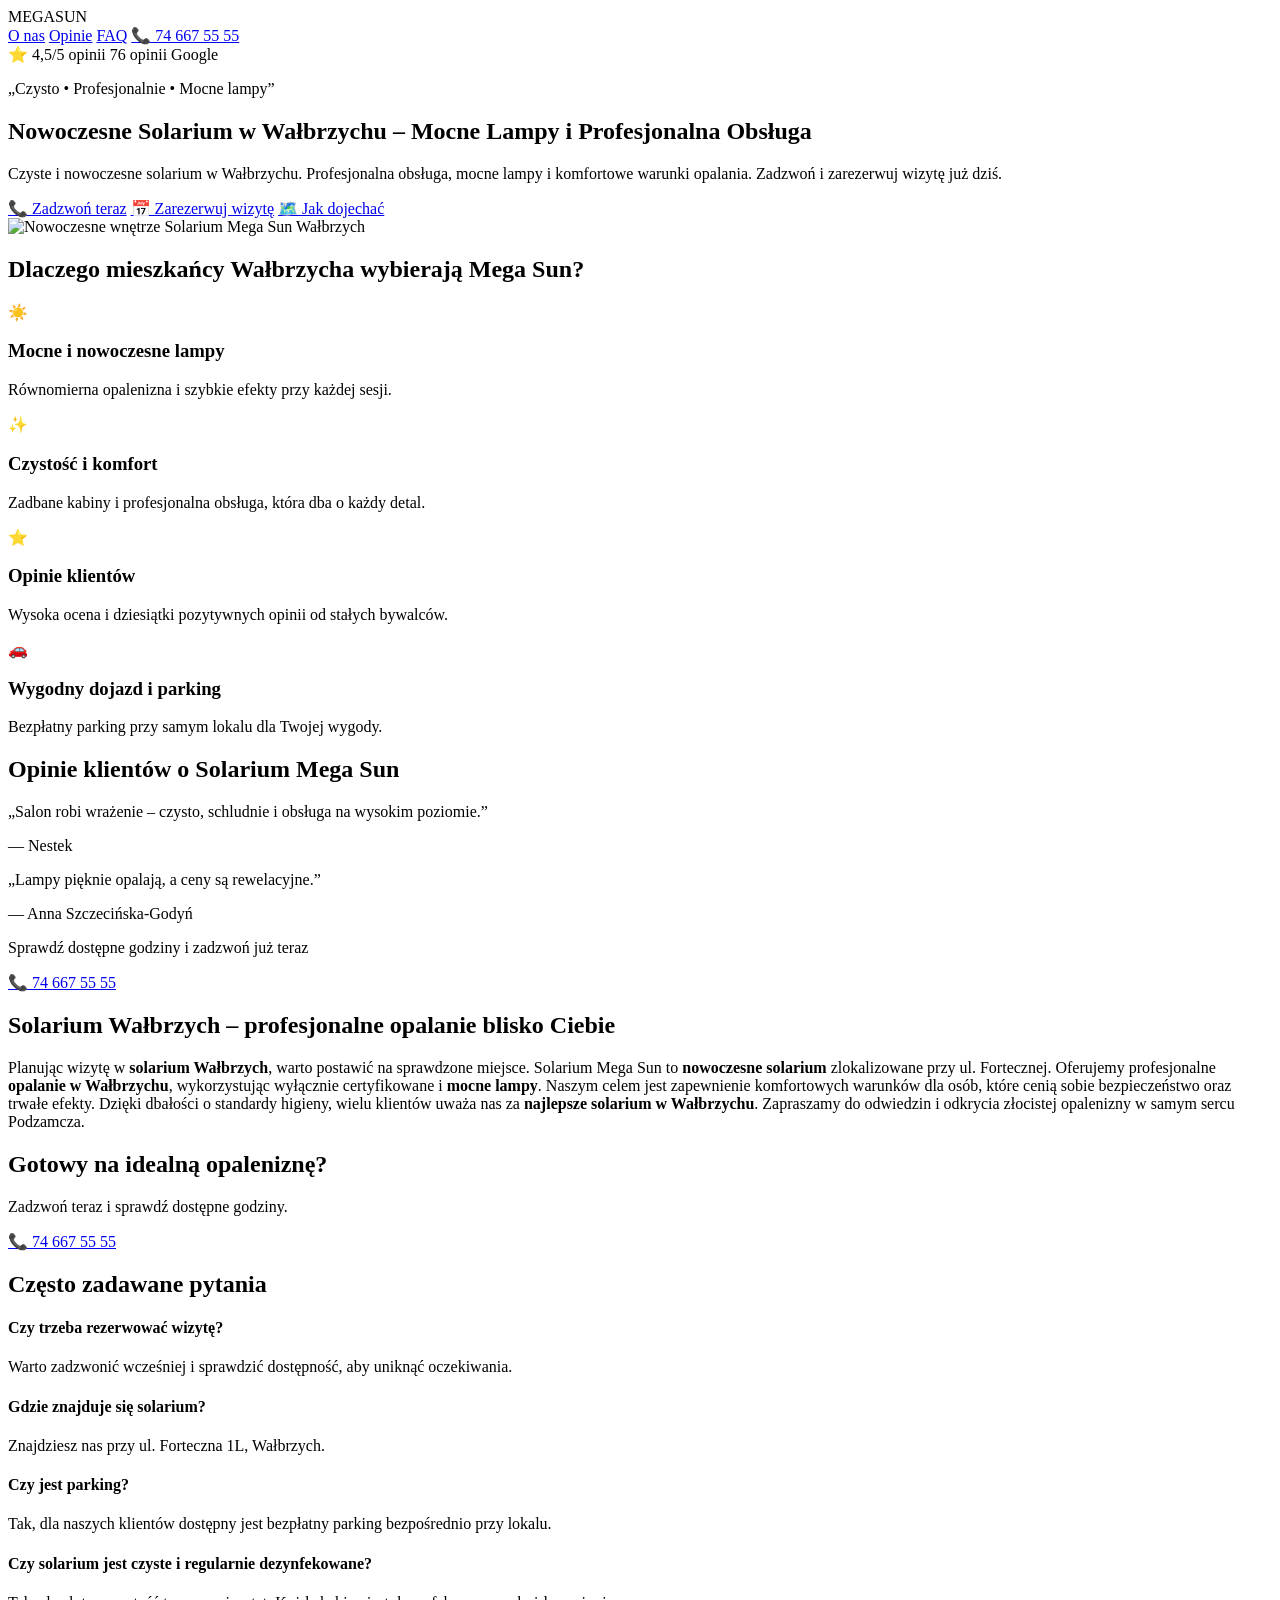
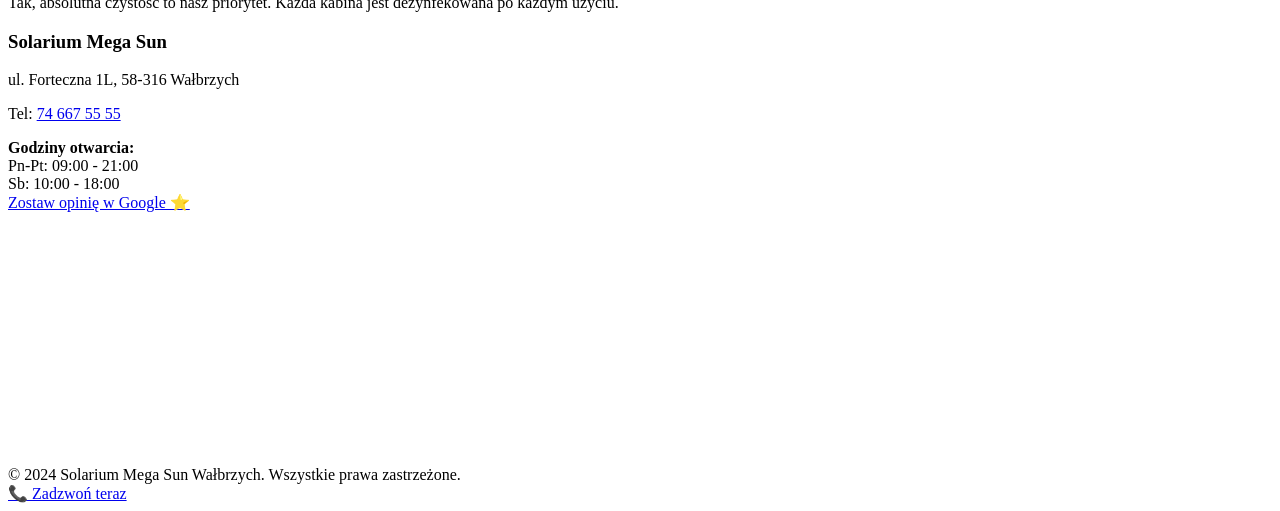
==== index.html @ 3d27c6cf "Rename ai_studio_code.html to index.html" ====
<!DOCTYPE html>
<html lang="pl">
<head>
    <meta charset="UTF-8">
    <meta name="viewport" content="width=device-width, initial-scale=1.0">
    <title>Nowoczesne Solarium Wałbrzych - Mega Sun | Mocne Lampy & Komfort</title>
    <meta name="description" content="Szukasz najlepszego solarium w Wałbrzychu? Mega Sun przy ul. Fortecznej to mocne lampy, czystość i profesjonalna obsługa. Zarezerwuj wizytę już dziś!">
    
    <!-- Fonts -->
    <link rel="preconnect" href="https://fonts.googleapis.com">
    <link rel="preconnect" href="https://fonts.gstatic.com" crossorigin>
    <link href="https://fonts.googleapis.com/css2?family=Montserrat:wght@300;400;600;700&display=swap" rel="stylesheet">
    
    <link rel="stylesheet" href="style.css">

    <!-- Schema.org for Google -->
    <script type="application/ld+json">
    {
      "@context": "https://schema.org",
      "@type": "BeautySalon",
      "name": "Solarium Mega Sun",
      "image": "https://twoja-domena.pl/hero-image.jpg",
      "@id": "",
      "url": "https://twoja-domena.pl",
      "telephone": "746675555",
      "address": {
        "@type": "PostalAddress",
        "streetAddress": "Forteczna 1L",
        "addressLocality": "Wałbrzych",
        "postalCode": "58-316",
        "addressCountry": "PL"
      },
      "geo": {
        "@type": "GeoCoordinates",
        "latitude": 50.8123,
        "longitude": 16.2625
      },
      "openingHoursSpecification": {
        "@type": "OpeningHoursSpecification",
        "dayOfWeek": [
          "Monday", "Tuesday", "Wednesday", "Thursday", "Friday", "Saturday"
        ],
        "opens": "09:00",
        "closes": "21:00"
      },
      "aggregateRating": {
        "@type": "AggregateRating",
        "ratingValue": "4.5",
        "reviewCount": "76"
      }
    }
    </script>
</head>
<body>

    <!-- Header / Navigation -->
    <header class="main-header">
        <div class="container">
            <div class="logo">MEGA<span>SUN</span></div>
            <nav class="desktop-nav">
                <a href="#dlaczego-my">O nas</a>
                <a href="#opinie">Opinie</a>
                <a href="#faq">FAQ</a>
                <a href="tel:746675555" class="nav-phone">📞 74 667 55 55</a>
            </nav>
        </div>
    </header>

    <!-- Hero Section -->
    <section class="hero">
        <div class="container hero-grid">
            <div class="hero-content">
                <div class="badge">
                    <span class="stars">⭐ 4,5/5 opinii</span>
                    <span class="count">76 opinii Google</span>
                    <p>„Czysto • Profesjonalnie • Mocne lampy”</p>
                </div>
                <h1>Nowoczesne Solarium w Wałbrzychu – Mocne Lampy i Profesjonalna Obsługa</h1>
                <p class="hero-text">Czyste i nowoczesne solarium w Wałbrzychu. Profesjonalna obsługa, mocne lampy i komfortowe warunki opalania. Zadzwoń i zarezerwuj wizytę już dziś.</p>
                
                <div class="cta-group">
                    <a href="tel:746675555" class="btn btn-gold">📞 Zadzwoń teraz</a>
                    <a href="#rezerwacja" class="btn btn-outline">📅 Zarezerwuj wizytę</a>
                    <a href="https://maps.google.com" target="_blank" class="btn btn-link">🗺️ Jak dojechać</a>
                </div>
            </div>
            <div class="hero-image">
                <!-- Placeholder for Image -->
                <img src="https://images.unsplash.com/photo-1519415387722-a1c3bbef716c?auto=format&fit=crop&q=80&w=800" alt="Nowoczesne wnętrze Solarium Mega Sun Wałbrzych" loading="lazy">
            </div>
        </div>
    </section>

    <!-- Trust Section -->
    <section id="dlaczego-my" class="trust-section">
        <div class="container">
            <h2 class="section-title">Dlaczego mieszkańcy Wałbrzycha wybierają Mega Sun?</h2>
            <div class="grid-4">
                <div class="trust-box">
                    <div class="icon">☀️</div>
                    <h3>Mocne i nowoczesne lampy</h3>
                    <p>Równomierna opalenizna i szybkie efekty przy każdej sesji.</p>
                </div>
                <div class="trust-box">
                    <div class="icon">✨</div>
                    <h3>Czystość i komfort</h3>
                    <p>Zadbane kabiny i profesjonalna obsługa, która dba o każdy detal.</p>
                </div>
                <div class="trust-box">
                    <div class="icon">⭐</div>
                    <h3>Opinie klientów</h3>
                    <p>Wysoka ocena i dziesiątki pozytywnych opinii od stałych bywalców.</p>
                </div>
                <div class="trust-box">
                    <div class="icon">🚗</div>
                    <h3>Wygodny dojazd i parking</h3>
                    <p>Bezpłatny parking przy samym lokalu dla Twojej wygody.</p>
                </div>
            </div>
        </div>
    </section>

    <!-- Reviews Section -->
    <section id="opinie" class="reviews-section">
        <div class="container">
            <h2 class="section-title">Opinie klientów o Solarium Mega Sun</h2>
            <div class="reviews-grid">
                <div class="review-card">
                    <p class="review-text">„Salon robi wrażenie – czysto, schludnie i obsługa na wysokim poziomie.”</p>
                    <p class="review-author">— Nestek</p>
                </div>
                <div class="review-card">
                    <p class="review-text">„Lampy pięknie opalają, a ceny są rewelacyjne.”</p>
                    <p class="review-author">— Anna Szczecińska-Godyń</p>
                </div>
            </div>
            <div class="review-cta">
                <p>Sprawdź dostępne godziny i zadzwoń już teraz</p>
                <a href="tel:746675555" class="phone-link">📞 74 667 55 55</a>
            </div>
        </div>
    </section>

    <!-- SEO Content Section -->
    <section class="seo-section">
        <div class="container">
            <div class="seo-content-wrapper">
                <h2>Solarium Wałbrzych – profesjonalne opalanie blisko Ciebie</h2>
                <p>Planując wizytę w <strong>solarium Wałbrzych</strong>, warto postawić na sprawdzone miejsce. Solarium Mega Sun to <strong>nowoczesne solarium</strong> zlokalizowane przy ul. Fortecznej. Oferujemy profesjonalne <strong>opalanie w Wałbrzychu</strong>, wykorzystując wyłącznie certyfikowane i <strong>mocne lampy</strong>. Naszym celem jest zapewnienie komfortowych warunków dla osób, które cenią sobie bezpieczeństwo oraz trwałe efekty. Dzięki dbałości o standardy higieny, wielu klientów uważa nas za <strong>najlepsze solarium w Wałbrzychu</strong>. Zapraszamy do odwiedzin i odkrycia złocistej opalenizny w samym sercu Podzamcza.</p>
            </div>
        </div>
    </section>

    <!-- Full Width CTA -->
    <section class="cta-full">
        <div class="container">
            <h2>Gotowy na idealną opaleniznę?</h2>
            <p>Zadzwoń teraz i sprawdź dostępne godziny.</p>
            <a href="tel:746675555" class="btn btn-gold btn-large">📞 74 667 55 55</a>
        </div>
    </section>

    <!-- FAQ Section -->
    <section id="faq" class="faq-section">
        <div class="container">
            <h2 class="section-title">Często zadawane pytania</h2>
            <div class="faq-grid">
                <div class="faq-item">
                    <h4>Czy trzeba rezerwować wizytę?</h4>
                    <p>Warto zadzwonić wcześniej i sprawdzić dostępność, aby uniknąć oczekiwania.</p>
                </div>
                <div class="faq-item">
                    <h4>Gdzie znajduje się solarium?</h4>
                    <p>Znajdziesz nas przy ul. Forteczna 1L, Wałbrzych.</p>
                </div>
                <div class="faq-item">
                    <h4>Czy jest parking?</h4>
                    <p>Tak, dla naszych klientów dostępny jest bezpłatny parking bezpośrednio przy lokalu.</p>
                </div>
                <div class="faq-item">
                    <h4>Czy solarium jest czyste i regularnie dezynfekowane?</h4>
                    <p>Tak, absolutna czystość to nasz priorytet. Każda kabina jest dezynfekowana po każdym użyciu.</p>
                </div>
            </div>
        </div>
    </section>

    <!-- Footer -->
    <footer class="main-footer">
        <div class="container footer-grid">
            <div class="footer-info">
                <h3>Solarium Mega Sun</h3>
                <p>ul. Forteczna 1L, 58-316 Wałbrzych</p>
                <p>Tel: <a href="tel:746675555">74 667 55 55</a></p>
                <div class="hours">
                    <strong>Godziny otwarcia:</strong><br>
                    Pn-Pt: 09:00 - 21:00<br>
                    Sb: 10:00 - 18:00
                </div>
                <a href="https://search.google.com/local/reviews?placeid=TWOJE_ID" class="google-link">Zostaw opinię w Google ⭐</a>
            </div>
            <div class="footer-map">
                <!-- Google Maps Embed Placeholder -->
                <div class="map-placeholder">
                    <iframe src="https://www.google.com/maps/embed?pb=!1m18!1m12!1m3!1d2524.567!2d16.2625!3d50.8123!2m3!1f0!2f0!3f0!3m2!1i1024!2i768!4f13.1!3m3!1m2!1s0x0%3A0x0!2zNTDCsDQ4JzQ0LjMiTiAxNsKwMTUnNDUuMCJF!5e0!3m2!1spl!2spl!4v1620000000000" width="100%" height="250" style="border:0;" allowfullscreen="" loading="lazy"></iframe>
                </div>
            </div>
        </div>
        <div class="footer-bottom">
            &copy; 2024 Solarium Mega Sun Wałbrzych. Wszystkie prawa zastrzeżone.
        </div>
    </footer>

    <!-- Sticky Mobile Call Button -->
    <a href="tel:746675555" class="sticky-mobile-cta">
        📞 Zadzwoń teraz
    </a>

</body>
</html>
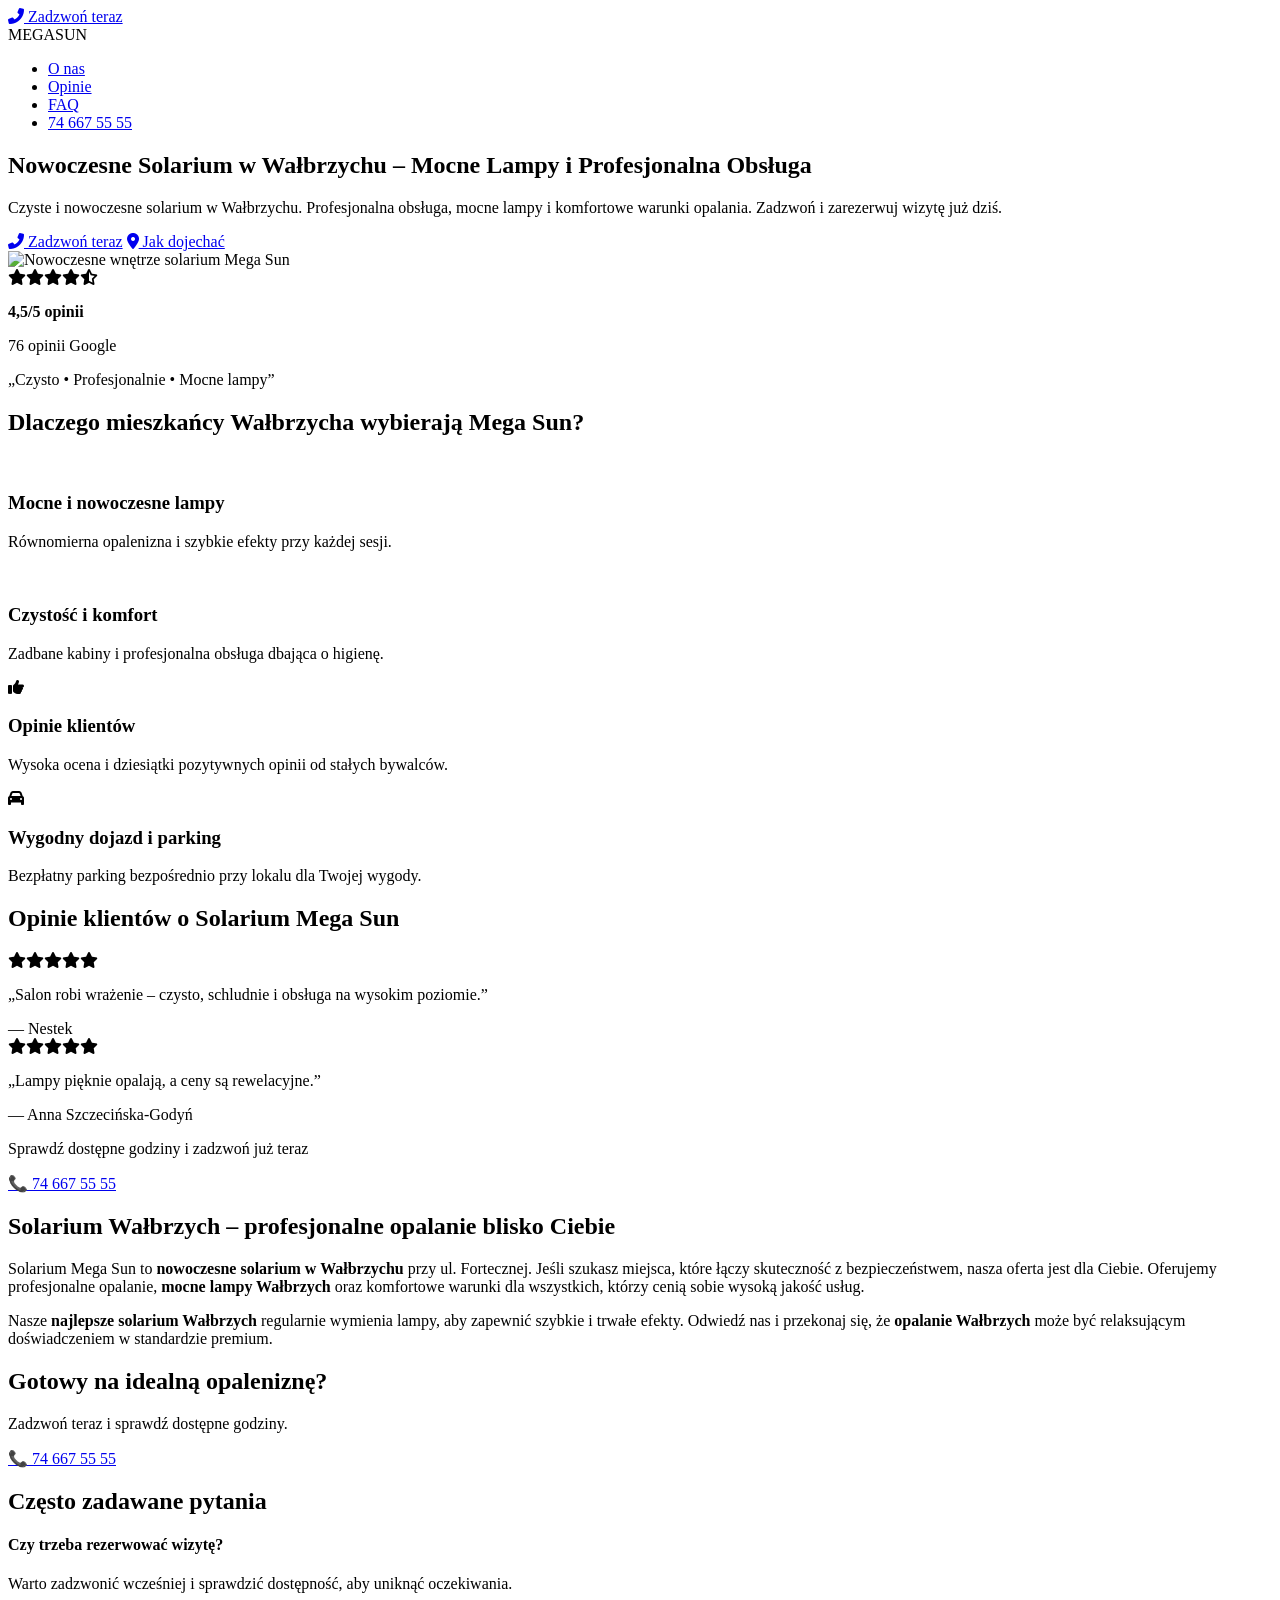
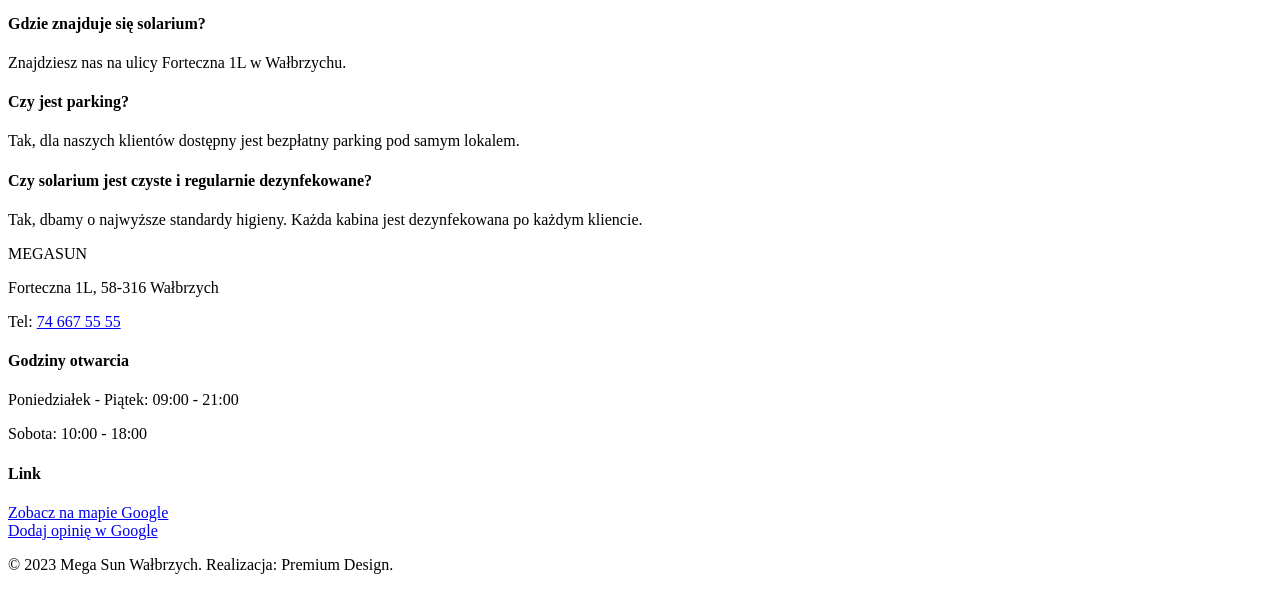
==== commit 407ba889: "Add files via upload" ====
--- a/index.html
+++ b/index.html
@@ -3,155 +3,121 @@
 <head>
     <meta charset="UTF-8">
     <meta name="viewport" content="width=device-width, initial-scale=1.0">
-    <title>Nowoczesne Solarium Wałbrzych - Mega Sun | Mocne Lampy & Komfort</title>
-    <meta name="description" content="Szukasz najlepszego solarium w Wałbrzychu? Mega Sun przy ul. Fortecznej to mocne lampy, czystość i profesjonalna obsługa. Zarezerwuj wizytę już dziś!">
-    
-    <!-- Fonts -->
+    <title>Solarium Wałbrzych - Mega Sun | Mocne Lampy & Profesjonalne Opalanie</title>
+    <meta name="description" content="Nowoczesne solarium Mega Sun w Wałbrzychu. Oferujemy mocne lampy, czyste kabiny i profesjonalną obsługę. Sprawdź najlepsze opalanie w mieście!">
+    <link rel="stylesheet" href="style.css">
     <link rel="preconnect" href="https://fonts.googleapis.com">
     <link rel="preconnect" href="https://fonts.gstatic.com" crossorigin>
-    <link href="https://fonts.googleapis.com/css2?family=Montserrat:wght@300;400;600;700&display=swap" rel="stylesheet">
-    
-    <link rel="stylesheet" href="style.css">
-
-    <!-- Schema.org for Google -->
-    <script type="application/ld+json">
-    {
-      "@context": "https://schema.org",
-      "@type": "BeautySalon",
-      "name": "Solarium Mega Sun",
-      "image": "https://twoja-domena.pl/hero-image.jpg",
-      "@id": "",
-      "url": "https://twoja-domena.pl",
-      "telephone": "746675555",
-      "address": {
-        "@type": "PostalAddress",
-        "streetAddress": "Forteczna 1L",
-        "addressLocality": "Wałbrzych",
-        "postalCode": "58-316",
-        "addressCountry": "PL"
-      },
-      "geo": {
-        "@type": "GeoCoordinates",
-        "latitude": 50.8123,
-        "longitude": 16.2625
-      },
-      "openingHoursSpecification": {
-        "@type": "OpeningHoursSpecification",
-        "dayOfWeek": [
-          "Monday", "Tuesday", "Wednesday", "Thursday", "Friday", "Saturday"
-        ],
-        "opens": "09:00",
-        "closes": "21:00"
-      },
-      "aggregateRating": {
-        "@type": "AggregateRating",
-        "ratingValue": "4.5",
-        "reviewCount": "76"
-      }
-    }
-    </script>
+    <link href="https://fonts.googleapis.com/css2?family=Montserrat:wght@300;400;600;700&family=Playfair+Display:wght@700&display=swap" rel="stylesheet">
+    <!-- Font Awesome do ikon -->
+    <link rel="stylesheet" href="https://cdnjs.cloudflare.com/ajax/libs/font-awesome/6.0.0/css/all.min.css">
 </head>
 <body>
 
-    <!-- Header / Navigation -->
-    <header class="main-header">
-        <div class="container">
+    <!-- STICKY MOBILE CALL -->
+    <a href="tel:746675555" class="mobile-sticky-btn">
+        <i class="fas fa-phone-alt"></i> Zadzwoń teraz
+    </a>
+
+    <header>
+        <nav class="container">
             <div class="logo">MEGA<span>SUN</span></div>
-            <nav class="desktop-nav">
-                <a href="#dlaczego-my">O nas</a>
-                <a href="#opinie">Opinie</a>
-                <a href="#faq">FAQ</a>
-                <a href="tel:746675555" class="nav-phone">📞 74 667 55 55</a>
-            </nav>
-        </div>
+            <ul>
+                <li><a href="#o-nas">O nas</a></li>
+                <li><a href="#opinie">Opinie</a></li>
+                <li><a href="#faq">FAQ</a></li>
+                <li><a href="tel:746675555" class="nav-phone">74 667 55 55</a></li>
+            </ul>
+        </nav>
     </header>
 
-    <!-- Hero Section -->
-    <section class="hero">
-        <div class="container hero-grid">
-            <div class="hero-content">
-                <div class="badge">
-                    <span class="stars">⭐ 4,5/5 opinii</span>
-                    <span class="count">76 opinii Google</span>
-                    <p>„Czysto • Profesjonalnie • Mocne lampy”</p>
+    <!-- HERO SECTION -->
+    <section class="hero container">
+        <div class="hero-content">
+            <h1>Nowoczesne Solarium w Wałbrzychu – Mocne Lampy i Profesjonalna Obsługa</h1>
+            <p>Czyste i nowoczesne solarium w Wałbrzychu. Profesjonalna obsługa, mocne lampy i komfortowe warunki opalania. Zadzwoń i zarezerwuj wizytę już dziś.</p>
+            <div class="hero-btns">
+                <a href="tel:746675555" class="btn btn-gold"><i class="fas fa-phone-alt"></i> Zadzwoń teraz</a>
+                <a href="https://goo.gl/maps/xyz" target="_blank" class="btn btn-outline"><i class="fas fa-map-marker-alt"></i> Jak dojechać</a>
+            </div>
+        </div>
+        <div class="hero-image">
+            <img src="https://images.unsplash.com/photo-1519415510236-855906a22998?auto=format&fit=crop&q=80&w=800" alt="Nowoczesne wnętrze solarium Mega Sun">
+            <div class="badge">
+                <div class="stars">
+                    <i class="fas fa-star"></i><i class="fas fa-star"></i><i class="fas fa-star"></i><i class="fas fa-star"></i><i class="fas fa-star-half-alt"></i>
                 </div>
-                <h1>Nowoczesne Solarium w Wałbrzychu – Mocne Lampy i Profesjonalna Obsługa</h1>
-                <p class="hero-text">Czyste i nowoczesne solarium w Wałbrzychu. Profesjonalna obsługa, mocne lampy i komfortowe warunki opalania. Zadzwoń i zarezerwuj wizytę już dziś.</p>
-                
-                <div class="cta-group">
-                    <a href="tel:746675555" class="btn btn-gold">📞 Zadzwoń teraz</a>
-                    <a href="#rezerwacja" class="btn btn-outline">📅 Zarezerwuj wizytę</a>
-                    <a href="https://maps.google.com" target="_blank" class="btn btn-link">🗺️ Jak dojechać</a>
-                </div>
-            </div>
-            <div class="hero-image">
-                <!-- Placeholder for Image -->
-                <img src="https://images.unsplash.com/photo-1519415387722-a1c3bbef716c?auto=format&fit=crop&q=80&w=800" alt="Nowoczesne wnętrze Solarium Mega Sun Wałbrzych" loading="lazy">
+                <p><strong>4,5/5 opinii</strong></p>
+                <p>76 opinii Google</p>
+                <span>„Czysto • Profesjonalnie • Mocne lampy”</span>
             </div>
         </div>
     </section>
 
-    <!-- Trust Section -->
-    <section id="dlaczego-my" class="trust-section">
+    <!-- SEKCJA ZAUFANIA -->
+    <section id="o-nas" class="trust-section">
         <div class="container">
             <h2 class="section-title">Dlaczego mieszkańcy Wałbrzycha wybierają Mega Sun?</h2>
             <div class="grid-4">
                 <div class="trust-box">
-                    <div class="icon">☀️</div>
+                    <i class="fas fa-uv-reflexion"></i>
                     <h3>Mocne i nowoczesne lampy</h3>
                     <p>Równomierna opalenizna i szybkie efekty przy każdej sesji.</p>
                 </div>
                 <div class="trust-box">
-                    <div class="icon">✨</div>
+                    <i class="fas fa-sparkles"></i>
                     <h3>Czystość i komfort</h3>
-                    <p>Zadbane kabiny i profesjonalna obsługa, która dba o każdy detal.</p>
+                    <p>Zadbane kabiny i profesjonalna obsługa dbająca o higienę.</p>
                 </div>
                 <div class="trust-box">
-                    <div class="icon">⭐</div>
+                    <i class="fas fa-thumbs-up"></i>
                     <h3>Opinie klientów</h3>
                     <p>Wysoka ocena i dziesiątki pozytywnych opinii od stałych bywalców.</p>
                 </div>
                 <div class="trust-box">
-                    <div class="icon">🚗</div>
+                    <i class="fas fa-car"></i>
                     <h3>Wygodny dojazd i parking</h3>
-                    <p>Bezpłatny parking przy samym lokalu dla Twojej wygody.</p>
+                    <p>Bezpłatny parking bezpośrednio przy lokalu dla Twojej wygody.</p>
                 </div>
             </div>
         </div>
     </section>
 
-    <!-- Reviews Section -->
+    <!-- OPINIE -->
     <section id="opinie" class="reviews-section">
         <div class="container">
             <h2 class="section-title">Opinie klientów o Solarium Mega Sun</h2>
             <div class="reviews-grid">
                 <div class="review-card">
-                    <p class="review-text">„Salon robi wrażenie – czysto, schludnie i obsługa na wysokim poziomie.”</p>
-                    <p class="review-author">— Nestek</p>
+                    <div class="stars"><i class="fas fa-star"></i><i class="fas fa-star"></i><i class="fas fa-star"></i><i class="fas fa-star"></i><i class="fas fa-star"></i></div>
+                    <p>„Salon robi wrażenie – czysto, schludnie i obsługa na wysokim poziomie.”</p>
+                    <span class="author">— Nestek</span>
                 </div>
                 <div class="review-card">
-                    <p class="review-text">„Lampy pięknie opalają, a ceny są rewelacyjne.”</p>
-                    <p class="review-author">— Anna Szczecińska-Godyń</p>
+                    <div class="stars"><i class="fas fa-star"></i><i class="fas fa-star"></i><i class="fas fa-star"></i><i class="fas fa-star"></i><i class="fas fa-star"></i></div>
+                    <p>„Lampy pięknie opalają, a ceny są rewelacyjne.”</p>
+                    <span class="author">— Anna Szczecińska-Godyń</span>
                 </div>
             </div>
-            <div class="review-cta">
+            <div class="cta-mini">
                 <p>Sprawdź dostępne godziny i zadzwoń już teraz</p>
                 <a href="tel:746675555" class="phone-link">📞 74 667 55 55</a>
             </div>
         </div>
     </section>
 
-    <!-- SEO Content Section -->
+    <!-- SEKCJA SEO LOKALNEGO -->
     <section class="seo-section">
         <div class="container">
-            <div class="seo-content-wrapper">
+            <div class="seo-content">
                 <h2>Solarium Wałbrzych – profesjonalne opalanie blisko Ciebie</h2>
-                <p>Planując wizytę w <strong>solarium Wałbrzych</strong>, warto postawić na sprawdzone miejsce. Solarium Mega Sun to <strong>nowoczesne solarium</strong> zlokalizowane przy ul. Fortecznej. Oferujemy profesjonalne <strong>opalanie w Wałbrzychu</strong>, wykorzystując wyłącznie certyfikowane i <strong>mocne lampy</strong>. Naszym celem jest zapewnienie komfortowych warunków dla osób, które cenią sobie bezpieczeństwo oraz trwałe efekty. Dzięki dbałości o standardy higieny, wielu klientów uważa nas za <strong>najlepsze solarium w Wałbrzychu</strong>. Zapraszamy do odwiedzin i odkrycia złocistej opalenizny w samym sercu Podzamcza.</p>
+                <p>Solarium Mega Sun to <strong>nowoczesne solarium w Wałbrzychu</strong> przy ul. Fortecznej. Jeśli szukasz miejsca, które łączy skuteczność z bezpieczeństwem, nasza oferta jest dla Ciebie. Oferujemy profesjonalne opalanie, <strong>mocne lampy Wałbrzych</strong> oraz komfortowe warunki dla wszystkich, którzy cenią sobie wysoką jakość usług.</p>
+                <p>Nasze <strong>najlepsze solarium Wałbrzych</strong> regularnie wymienia lampy, aby zapewnić szybkie i trwałe efekty. Odwiedź nas i przekonaj się, że <strong>opalanie Wałbrzych</strong> może być relaksującym doświadczeniem w standardzie premium.</p>
             </div>
         </div>
     </section>
 
-    <!-- Full Width CTA -->
+    <!-- SEKCJA CTA FULL WIDTH -->
     <section class="cta-full">
         <div class="container">
             <h2>Gotowy na idealną opaleniznę?</h2>
@@ -160,7 +126,7 @@
         </div>
     </section>
 
-    <!-- FAQ Section -->
+    <!-- FAQ -->
     <section id="faq" class="faq-section">
         <div class="container">
             <h2 class="section-title">Często zadawane pytania</h2>
@@ -171,50 +137,43 @@
                 </div>
                 <div class="faq-item">
                     <h4>Gdzie znajduje się solarium?</h4>
-                    <p>Znajdziesz nas przy ul. Forteczna 1L, Wałbrzych.</p>
+                    <p>Znajdziesz nas na ulicy Forteczna 1L w Wałbrzychu.</p>
                 </div>
                 <div class="faq-item">
                     <h4>Czy jest parking?</h4>
-                    <p>Tak, dla naszych klientów dostępny jest bezpłatny parking bezpośrednio przy lokalu.</p>
+                    <p>Tak, dla naszych klientów dostępny jest bezpłatny parking pod samym lokalem.</p>
                 </div>
                 <div class="faq-item">
                     <h4>Czy solarium jest czyste i regularnie dezynfekowane?</h4>
-                    <p>Tak, absolutna czystość to nasz priorytet. Każda kabina jest dezynfekowana po każdym użyciu.</p>
+                    <p>Tak, dbamy o najwyższe standardy higieny. Każda kabina jest dezynfekowana po każdym kliencie.</p>
                 </div>
             </div>
         </div>
     </section>
 
-    <!-- Footer -->
-    <footer class="main-footer">
+    <!-- STOPKA -->
+    <footer>
         <div class="container footer-grid">
             <div class="footer-info">
-                <h3>Solarium Mega Sun</h3>
-                <p>ul. Forteczna 1L, 58-316 Wałbrzych</p>
+                <div class="logo">MEGA<span>SUN</span></div>
+                <p>Forteczna 1L, 58-316 Wałbrzych</p>
                 <p>Tel: <a href="tel:746675555">74 667 55 55</a></p>
-                <div class="hours">
-                    <strong>Godziny otwarcia:</strong><br>
-                    Pn-Pt: 09:00 - 21:00<br>
-                    Sb: 10:00 - 18:00
-                </div>
-                <a href="https://search.google.com/local/reviews?placeid=TWOJE_ID" class="google-link">Zostaw opinię w Google ⭐</a>
             </div>
-            <div class="footer-map">
-                <!-- Google Maps Embed Placeholder -->
-                <div class="map-placeholder">
-                    <iframe src="https://www.google.com/maps/embed?pb=!1m18!1m12!1m3!1d2524.567!2d16.2625!3d50.8123!2m3!1f0!2f0!3f0!3m2!1i1024!2i768!4f13.1!3m3!1m2!1s0x0%3A0x0!2zNTDCsDQ4JzQ0LjMiTiAxNsKwMTUnNDUuMCJF!5e0!3m2!1spl!2spl!4v1620000000000" width="100%" height="250" style="border:0;" allowfullscreen="" loading="lazy"></iframe>
-                </div>
+            <div class="footer-hours">
+                <h4>Godziny otwarcia</h4>
+                <p>Poniedziałek - Piątek: 09:00 - 21:00</p>
+                <p>Sobota: 10:00 - 18:00</p>
+            </div>
+            <div class="footer-links">
+                <h4>Link</h4>
+                <a href="https://goo.gl/maps/xyz" target="_blank">Zobacz na mapie Google</a><br>
+                <a href="https://search.google.com/local/reviews?placeid=xyz" target="_blank">Dodaj opinię w Google</a>
             </div>
         </div>
         <div class="footer-bottom">
-            &copy; 2024 Solarium Mega Sun Wałbrzych. Wszystkie prawa zastrzeżone.
+            <p>&copy; 2023 Mega Sun Wałbrzych. Realizacja: Premium Design.</p>
         </div>
     </footer>
 
-    <!-- Sticky Mobile Call Button -->
-    <a href="tel:746675555" class="sticky-mobile-cta">
-        📞 Zadzwoń teraz
-    </a>
-
 </body>
-</html>
+</html>
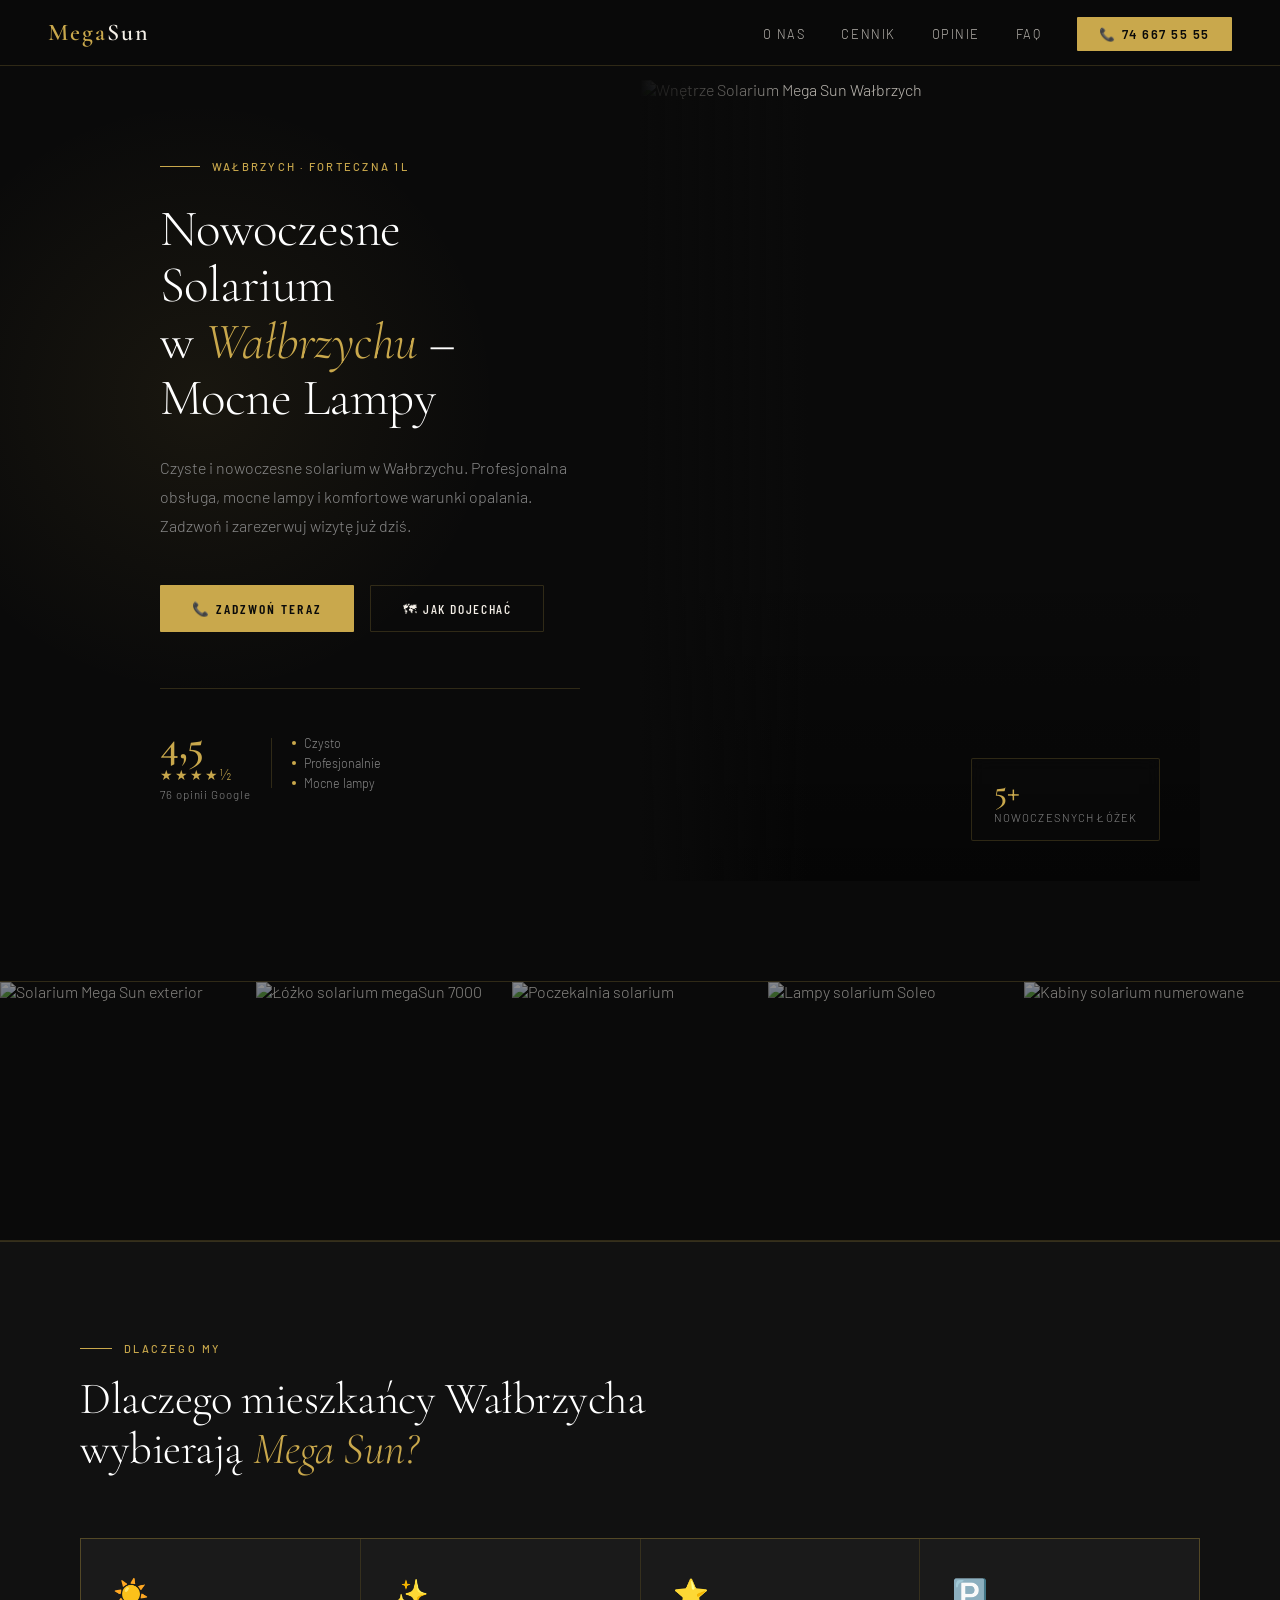
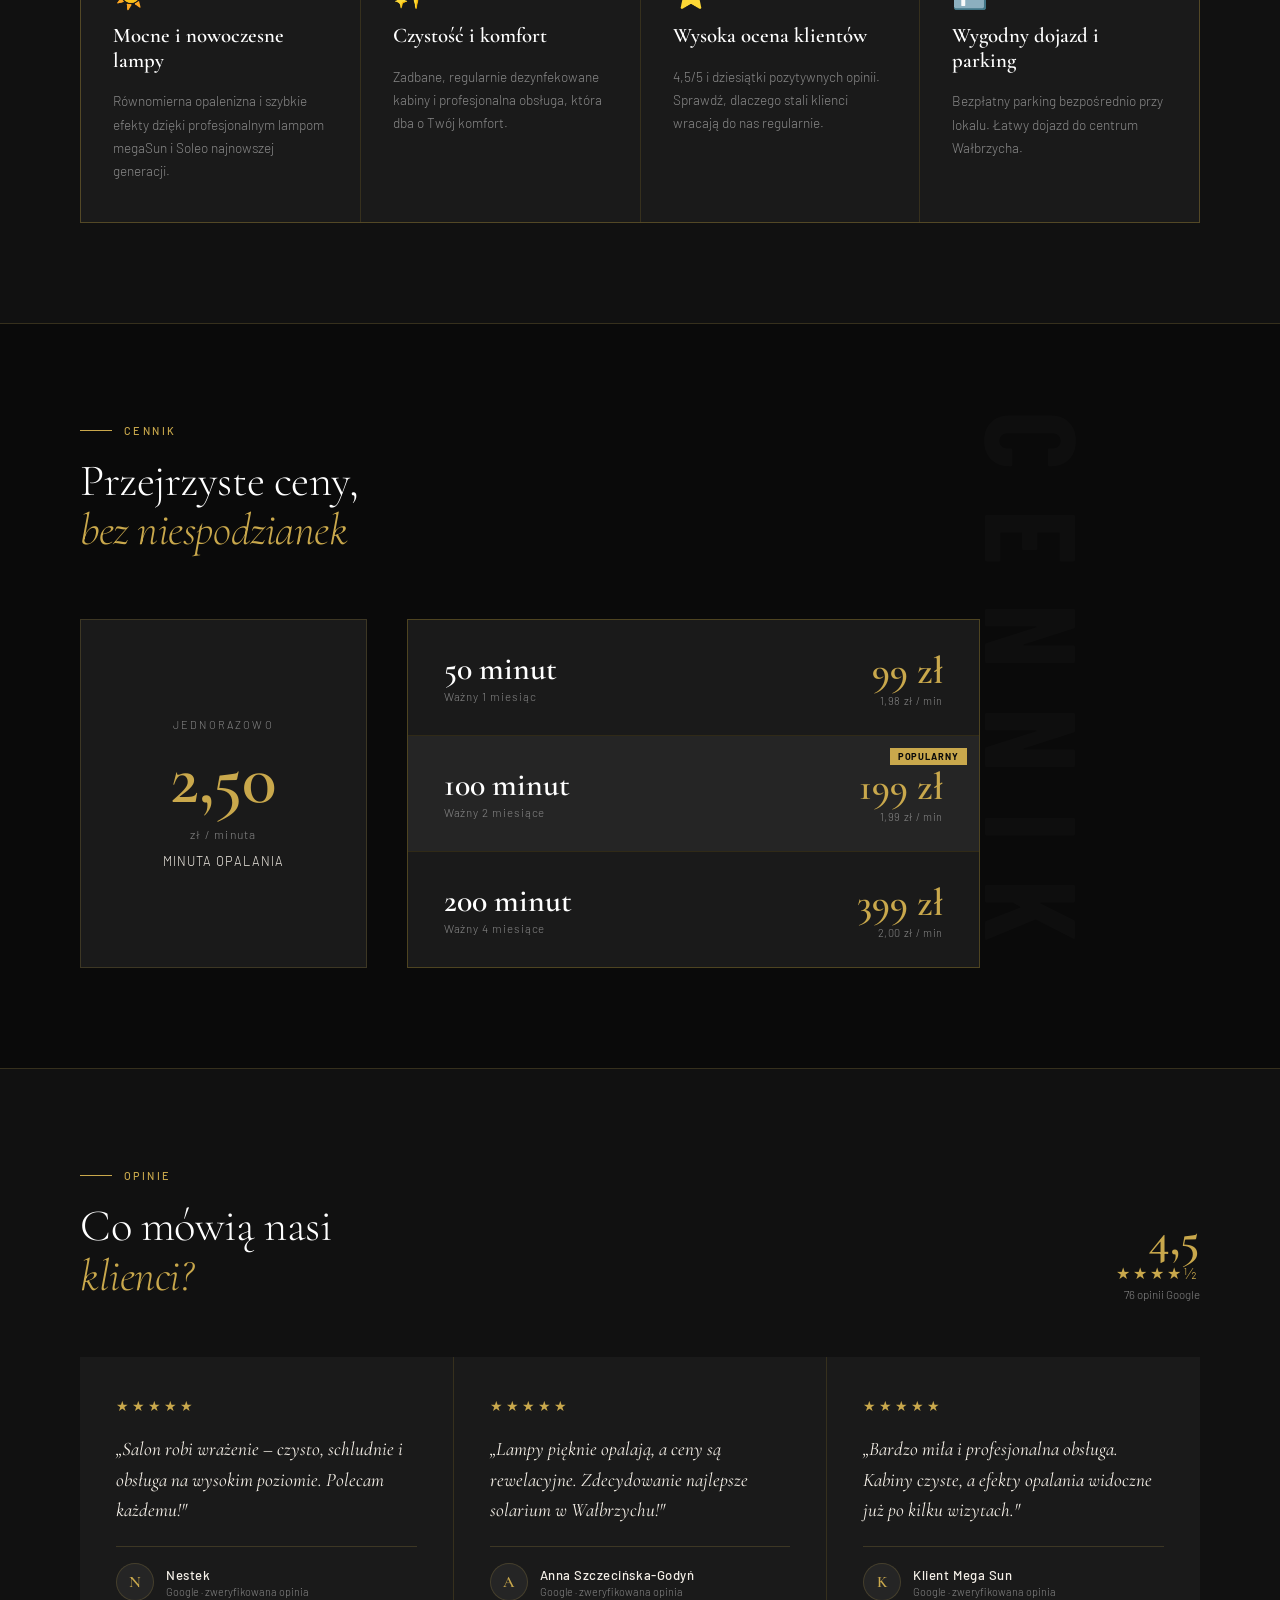
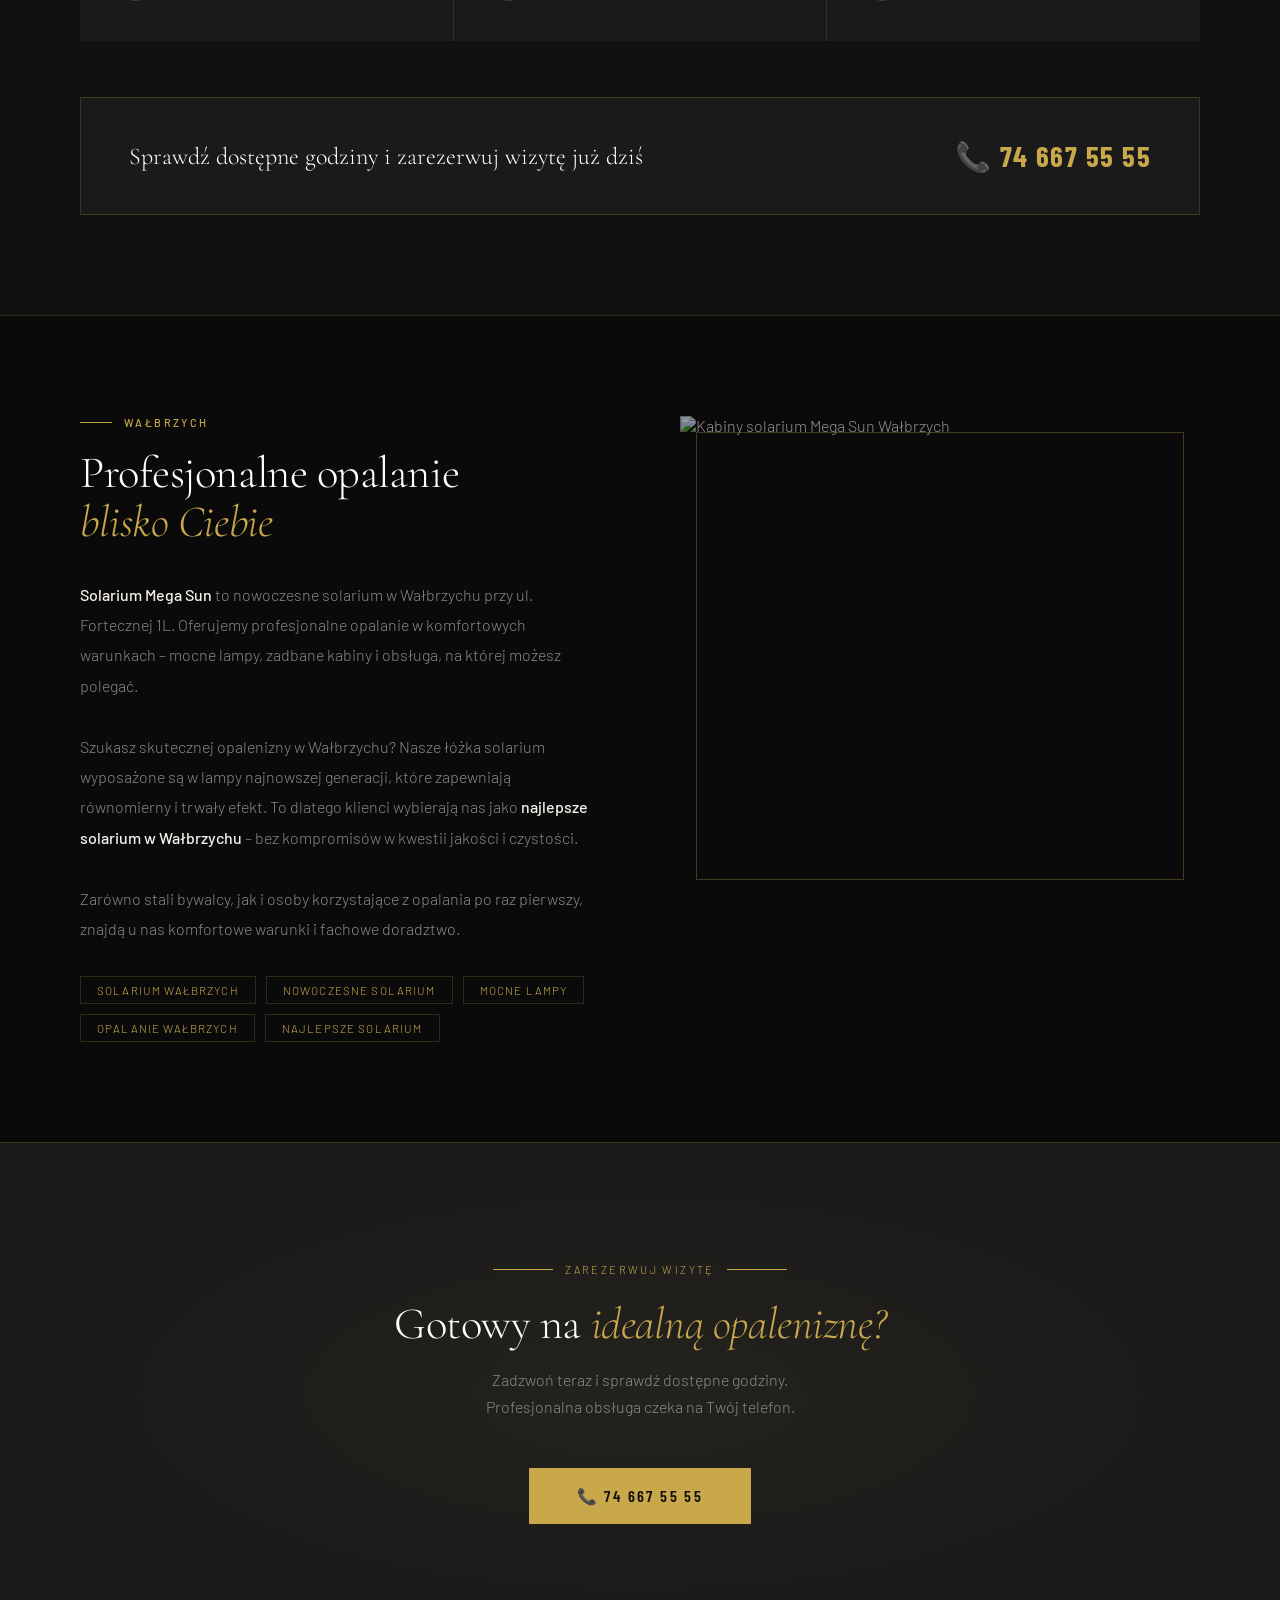
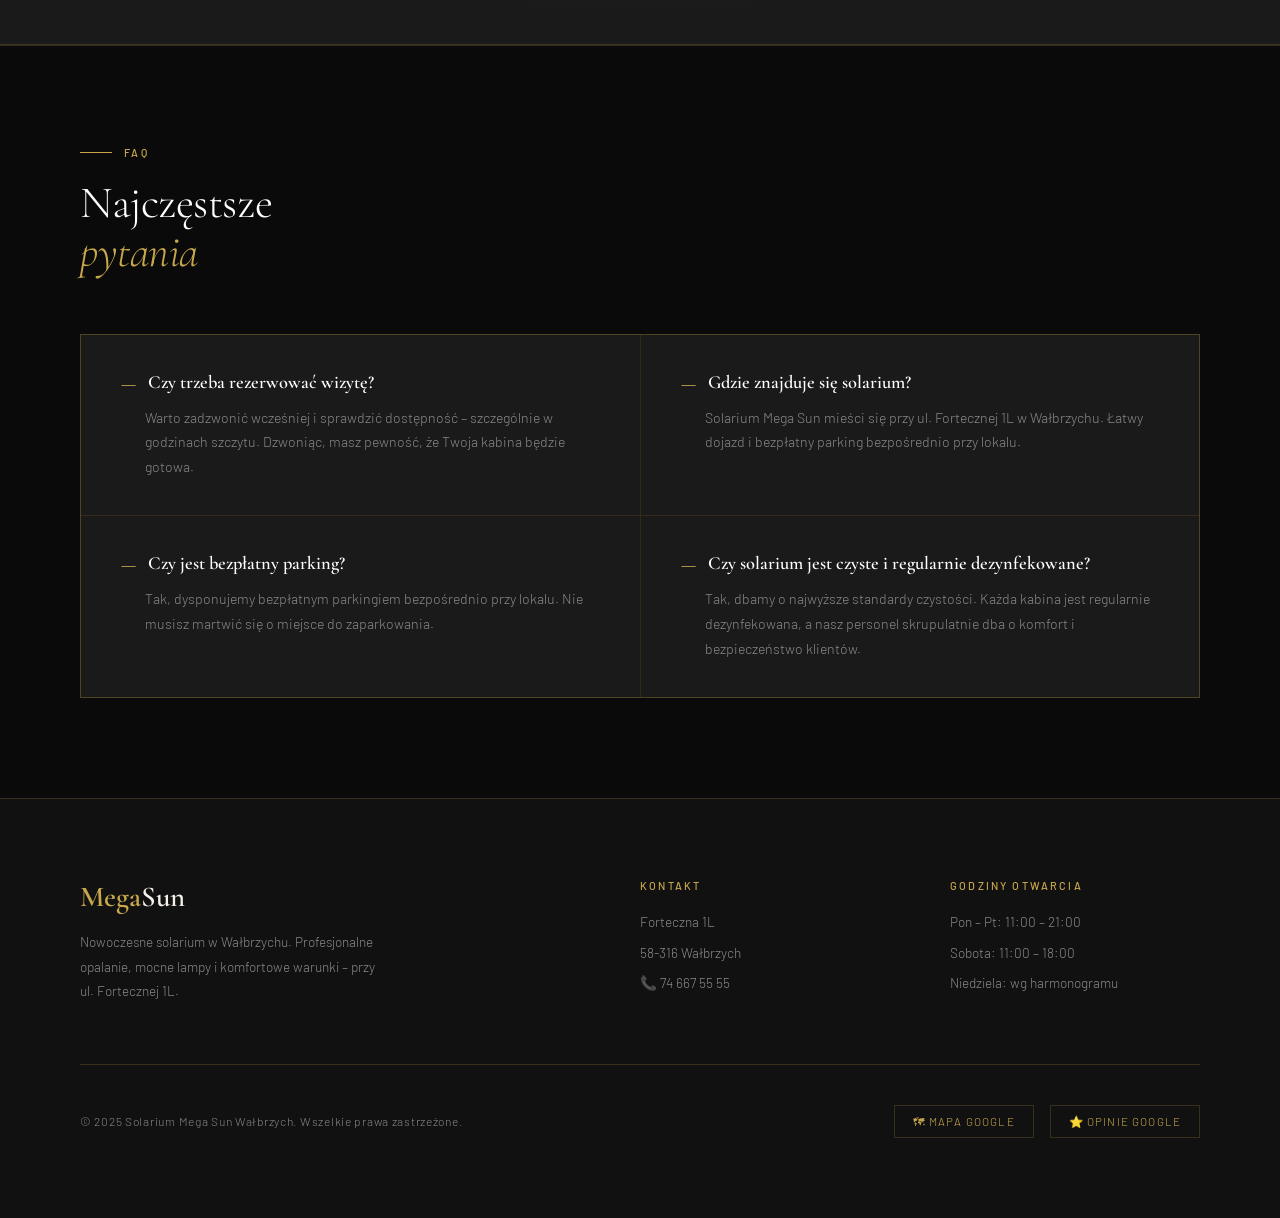
==== commit ed5dca95: "Rename solarium-megasun-github-1.html to index.html" ====
--- a/index.html
+++ b/index.html
@@ -1,179 +1,1323 @@
 <!DOCTYPE html>
 <html lang="pl">
 <head>
-    <meta charset="UTF-8">
-    <meta name="viewport" content="width=device-width, initial-scale=1.0">
-    <title>Solarium Wałbrzych - Mega Sun | Mocne Lampy & Profesjonalne Opalanie</title>
-    <meta name="description" content="Nowoczesne solarium Mega Sun w Wałbrzychu. Oferujemy mocne lampy, czyste kabiny i profesjonalną obsługę. Sprawdź najlepsze opalanie w mieście!">
-    <link rel="stylesheet" href="style.css">
-    <link rel="preconnect" href="https://fonts.googleapis.com">
-    <link rel="preconnect" href="https://fonts.gstatic.com" crossorigin>
-    <link href="https://fonts.googleapis.com/css2?family=Montserrat:wght@300;400;600;700&family=Playfair+Display:wght@700&display=swap" rel="stylesheet">
-    <!-- Font Awesome do ikon -->
-    <link rel="stylesheet" href="https://cdnjs.cloudflare.com/ajax/libs/font-awesome/6.0.0/css/all.min.css">
+<meta charset="UTF-8">
+<meta name="viewport" content="width=device-width, initial-scale=1.0">
+<meta name="description" content="Solarium Mega Sun Wałbrzych – nowoczesne solarium przy ul. Fortecznej. Mocne lampy, profesjonalna obsługa, komfortowe opalanie. Zadzwoń: 74 667 55 55">
+<meta name="keywords" content="solarium Wałbrzych, nowoczesne solarium, mocne lampy Wałbrzych, opalanie Wałbrzych, najlepsze solarium Wałbrzych">
+<title>Solarium Mega Sun Wałbrzych – Mocne Lampy i Profesjonalna Obsługa</title>
+<link rel="preconnect" href="https://fonts.googleapis.com">
+<link href="https://fonts.googleapis.com/css2?family=Cormorant+Garamond:wght@300;400;600;700&family=Barlow:wght@300;400;500;600&family=Barlow+Condensed:wght@400;600;700&display=swap" rel="stylesheet">
+<style>
+  :root {
+    --black: #0a0a0a;
+    --dark: #111111;
+    --charcoal: #1a1a1a;
+    --mid: #252525;
+    --gold: #c9a84c;
+    --gold-light: #e8c96a;
+    --gold-dim: #8a6a28;
+    --cream: #f5f0e8;
+    --white: #ffffff;
+    --text-muted: #888888;
+    --border: rgba(201, 168, 76, 0.2);
+  }
+
+  * { margin: 0; padding: 0; box-sizing: border-box; }
+
+  html { scroll-behavior: smooth; }
+
+  body {
+    background: var(--black);
+    color: var(--cream);
+    font-family: 'Barlow', sans-serif;
+    font-weight: 300;
+    overflow-x: hidden;
+  }
+
+  /* ── NAV ── */
+  nav {
+    position: fixed;
+    top: 0;
+    width: 100%;
+    z-index: 100;
+    padding: 18px 48px;
+    display: flex;
+    align-items: center;
+    justify-content: space-between;
+    background: rgba(10,10,10,0.92);
+    backdrop-filter: blur(12px);
+    border-bottom: 1px solid var(--border);
+  }
+
+  .nav-logo {
+    font-family: 'Cormorant Garamond', serif;
+    font-size: 1.5rem;
+    font-weight: 600;
+    color: var(--gold);
+    letter-spacing: 0.08em;
+    text-decoration: none;
+  }
+
+  .nav-logo span { color: var(--cream); }
+
+  .nav-links {
+    display: flex;
+    gap: 36px;
+    list-style: none;
+    align-items: center;
+  }
+
+  .nav-links a {
+    color: var(--cream);
+    text-decoration: none;
+    font-size: 0.8rem;
+    letter-spacing: 0.12em;
+    text-transform: uppercase;
+    opacity: 0.75;
+    transition: opacity 0.2s, color 0.2s;
+  }
+
+  .nav-links a:hover { opacity: 1; color: var(--gold); }
+
+  .nav-cta {
+    background: var(--gold);
+    color: var(--black) !important;
+    padding: 9px 22px;
+    font-weight: 600 !important;
+    opacity: 1 !important;
+    letter-spacing: 0.1em;
+    border-radius: 1px;
+    transition: background 0.2s !important;
+  }
+
+  .nav-cta:hover { background: var(--gold-light) !important; }
+
+  /* ── HERO ── */
+  #hero {
+    min-height: 100vh;
+    display: grid;
+    grid-template-columns: 1fr 1fr;
+    padding-top: 80px;
+    position: relative;
+    overflow: hidden;
+  }
+
+  .hero-glow {
+    position: absolute;
+    width: 600px; height: 600px;
+    border-radius: 50%;
+    background: radial-gradient(circle, rgba(201,168,76,0.08) 0%, transparent 70%);
+    top: 10%; left: -100px;
+    pointer-events: none;
+  }
+
+  .hero-left {
+    display: flex;
+    flex-direction: column;
+    justify-content: center;
+    padding: 80px 60px 80px 80px;
+    position: relative;
+    z-index: 2;
+  }
+
+  .hero-eyebrow {
+    display: flex;
+    align-items: center;
+    gap: 12px;
+    margin-bottom: 28px;
+  }
+
+  .eyebrow-line {
+    width: 40px; height: 1px;
+    background: var(--gold);
+  }
+
+  .eyebrow-text {
+    font-size: 0.7rem;
+    letter-spacing: 0.2em;
+    text-transform: uppercase;
+    color: var(--gold);
+    font-weight: 500;
+  }
+
+  h1 {
+    font-family: 'Cormorant Garamond', serif;
+    font-size: clamp(2.4rem, 4vw, 3.8rem);
+    font-weight: 300;
+    line-height: 1.1;
+    color: var(--white);
+    margin-bottom: 28px;
+    letter-spacing: -0.01em;
+  }
+
+  h1 em {
+    font-style: italic;
+    color: var(--gold);
+  }
+
+  .hero-text {
+    font-size: 1rem;
+    line-height: 1.8;
+    color: var(--text-muted);
+    max-width: 420px;
+    margin-bottom: 44px;
+  }
+
+  .hero-btns {
+    display: flex;
+    gap: 16px;
+    flex-wrap: wrap;
+    margin-bottom: 56px;
+  }
+
+  .btn-primary {
+    display: inline-flex;
+    align-items: center;
+    gap: 10px;
+    background: var(--gold);
+    color: var(--black);
+    padding: 14px 32px;
+    font-family: 'Barlow Condensed', sans-serif;
+    font-size: 0.85rem;
+    font-weight: 600;
+    letter-spacing: 0.15em;
+    text-transform: uppercase;
+    text-decoration: none;
+    border-radius: 1px;
+    transition: background 0.25s, transform 0.25s;
+  }
+
+  .btn-primary:hover { background: var(--gold-light); transform: translateY(-2px); }
+
+  .btn-outline {
+    display: inline-flex;
+    align-items: center;
+    gap: 10px;
+    border: 1px solid var(--border);
+    color: var(--cream);
+    padding: 14px 32px;
+    font-family: 'Barlow Condensed', sans-serif;
+    font-size: 0.85rem;
+    font-weight: 500;
+    letter-spacing: 0.12em;
+    text-transform: uppercase;
+    text-decoration: none;
+    border-radius: 1px;
+    transition: border-color 0.25s, color 0.25s;
+  }
+
+  .btn-outline:hover { border-color: var(--gold); color: var(--gold); }
+
+  .hero-badges {
+    display: flex;
+    gap: 20px;
+    align-items: center;
+    padding-top: 36px;
+    border-top: 1px solid var(--border);
+  }
+
+  .badge-rating {
+    display: flex;
+    flex-direction: column;
+  }
+
+  .badge-score {
+    font-family: 'Cormorant Garamond', serif;
+    font-size: 2.6rem;
+    color: var(--gold);
+    line-height: 1;
+    font-weight: 600;
+  }
+
+  .stars { color: var(--gold); font-size: 0.9rem; letter-spacing: 2px; }
+
+  .badge-label {
+    font-size: 0.72rem;
+    color: var(--text-muted);
+    letter-spacing: 0.08em;
+    margin-top: 4px;
+  }
+
+  .badge-divider { width: 1px; height: 50px; background: var(--border); }
+
+  .badge-tags {
+    display: flex;
+    flex-direction: column;
+    gap: 6px;
+  }
+
+  .badge-tag {
+    display: flex;
+    align-items: center;
+    gap: 8px;
+    font-size: 0.78rem;
+    color: var(--text-muted);
+  }
+
+  .badge-tag::before {
+    content: '';
+    width: 4px; height: 4px;
+    background: var(--gold);
+    border-radius: 50%;
+    flex-shrink: 0;
+  }
+
+  .hero-right {
+    position: relative;
+    display: flex;
+    align-items: stretch;
+    overflow: hidden;
+  }
+
+  .hero-img-wrap {
+    position: relative;
+    width: 100%;
+    overflow: hidden;
+  }
+
+  .hero-img-wrap img {
+    width: 100%;
+    height: 100%;
+    object-fit: cover;
+    display: block;
+    filter: brightness(0.75) contrast(1.1);
+  }
+
+  .hero-img-overlay {
+    position: absolute;
+    inset: 0;
+    background: linear-gradient(to right, var(--black) 0%, transparent 30%),
+                linear-gradient(to top, rgba(0,0,0,0.5) 0%, transparent 40%);
+  }
+
+  .hero-img-badge {
+    position: absolute;
+    bottom: 40px;
+    right: 40px;
+    background: rgba(10,10,10,0.85);
+    border: 1px solid var(--border);
+    backdrop-filter: blur(8px);
+    padding: 16px 22px;
+    border-radius: 2px;
+  }
+
+  .img-badge-number {
+    font-family: 'Cormorant Garamond', serif;
+    font-size: 2rem;
+    color: var(--gold);
+    font-weight: 600;
+    line-height: 1;
+  }
+
+  .img-badge-text {
+    font-size: 0.7rem;
+    color: var(--text-muted);
+    letter-spacing: 0.1em;
+    text-transform: uppercase;
+    margin-top: 4px;
+  }
+
+  /* ── SECTION BASE ── */
+  section { padding: 100px 80px; }
+
+  .section-label {
+    display: flex;
+    align-items: center;
+    gap: 12px;
+    margin-bottom: 20px;
+  }
+
+  .section-label span {
+    font-size: 0.68rem;
+    letter-spacing: 0.22em;
+    text-transform: uppercase;
+    color: var(--gold);
+    font-weight: 500;
+  }
+
+  .section-label::before {
+    content: '';
+    display: block;
+    width: 32px; height: 1px;
+    background: var(--gold);
+  }
+
+  h2 {
+    font-family: 'Cormorant Garamond', serif;
+    font-size: clamp(2rem, 3.5vw, 3.2rem);
+    font-weight: 300;
+    line-height: 1.1;
+    color: var(--white);
+    letter-spacing: -0.01em;
+  }
+
+  h2 em { font-style: italic; color: var(--gold); }
+
+  /* ── TRUST ── */
+  #trust {
+    background: var(--dark);
+    border-top: 1px solid var(--border);
+    border-bottom: 1px solid var(--border);
+  }
+
+  .trust-header {
+    max-width: 600px;
+    margin-bottom: 64px;
+  }
+
+  .trust-grid {
+    display: grid;
+    grid-template-columns: repeat(4, 1fr);
+    gap: 1px;
+    background: var(--border);
+    border: 1px solid var(--border);
+  }
+
+  .trust-card {
+    background: var(--charcoal);
+    padding: 40px 32px;
+    display: flex;
+    flex-direction: column;
+    gap: 16px;
+    transition: background 0.3s;
+    position: relative;
+    overflow: hidden;
+  }
+
+  .trust-card::after {
+    content: '';
+    position: absolute;
+    bottom: 0; left: 0; right: 0;
+    height: 2px;
+    background: var(--gold);
+    transform: scaleX(0);
+    transition: transform 0.3s;
+    transform-origin: left;
+  }
+
+  .trust-card:hover { background: var(--mid); }
+  .trust-card:hover::after { transform: scaleX(1); }
+
+  .trust-icon {
+    font-size: 1.8rem;
+    line-height: 1;
+  }
+
+  .trust-title {
+    font-family: 'Cormorant Garamond', serif;
+    font-size: 1.3rem;
+    font-weight: 600;
+    color: var(--white);
+    line-height: 1.2;
+  }
+
+  .trust-desc {
+    font-size: 0.85rem;
+    color: var(--text-muted);
+    line-height: 1.7;
+  }
+
+  /* ── PRICING ── */
+  #pricing {
+    background: var(--black);
+    position: relative;
+    overflow: hidden;
+  }
+
+  #pricing::before {
+    content: 'CENNIK';
+    position: absolute;
+    right: -40px;
+    top: 50%;
+    transform: translateY(-50%) rotate(90deg);
+    font-family: 'Barlow Condensed', sans-serif;
+    font-size: 8rem;
+    font-weight: 700;
+    color: rgba(255,255,255,0.02);
+    letter-spacing: 0.3em;
+    pointer-events: none;
+  }
+
+  .pricing-header { margin-bottom: 64px; }
+
+  .pricing-grid {
+    display: grid;
+    grid-template-columns: 1fr 2fr;
+    gap: 40px;
+    max-width: 900px;
+  }
+
+  .price-single {
+    border: 1px solid var(--border);
+    padding: 40px;
+    display: flex;
+    flex-direction: column;
+    justify-content: center;
+    align-items: center;
+    text-align: center;
+    gap: 12px;
+    background: var(--charcoal);
+    position: relative;
+  }
+
+  .price-single-label {
+    font-size: 0.68rem;
+    letter-spacing: 0.2em;
+    text-transform: uppercase;
+    color: var(--text-muted);
+  }
+
+  .price-single-amount {
+    font-family: 'Cormorant Garamond', serif;
+    font-size: 4.5rem;
+    color: var(--gold);
+    font-weight: 600;
+    line-height: 1;
+  }
+
+  .price-single-unit {
+    font-size: 0.75rem;
+    color: var(--text-muted);
+    letter-spacing: 0.1em;
+  }
+
+  .price-single-name {
+    font-size: 0.8rem;
+    color: var(--cream);
+    letter-spacing: 0.08em;
+    text-transform: uppercase;
+  }
+
+  .packages { display: flex; flex-direction: column; gap: 1px; background: var(--border); border: 1px solid var(--border); }
+
+  .package-row {
+    background: var(--charcoal);
+    padding: 28px 36px;
+    display: flex;
+    align-items: center;
+    justify-content: space-between;
+    gap: 20px;
+    transition: background 0.2s;
+    position: relative;
+  }
+
+  .package-row:hover { background: var(--mid); }
+
+  .package-row.featured { background: var(--mid); }
+
+  .pkg-badge {
+    position: absolute;
+    top: 12px; right: 12px;
+    background: var(--gold);
+    color: var(--black);
+    font-size: 0.58rem;
+    font-weight: 700;
+    letter-spacing: 0.1em;
+    text-transform: uppercase;
+    padding: 3px 8px;
+  }
+
+  .pkg-left { display: flex; flex-direction: column; gap: 4px; }
+
+  .pkg-mins {
+    font-family: 'Cormorant Garamond', serif;
+    font-size: 2rem;
+    color: var(--white);
+    font-weight: 600;
+    line-height: 1;
+  }
+
+  .pkg-validity {
+    font-size: 0.72rem;
+    color: var(--text-muted);
+    letter-spacing: 0.08em;
+  }
+
+  .pkg-price {
+    font-family: 'Cormorant Garamond', serif;
+    font-size: 2.4rem;
+    color: var(--gold);
+    font-weight: 600;
+  }
+
+  .pkg-per {
+    font-size: 0.68rem;
+    color: var(--text-muted);
+    letter-spacing: 0.06em;
+    text-align: right;
+  }
+
+  /* ── REVIEWS ── */
+  #reviews {
+    background: var(--dark);
+    border-top: 1px solid var(--border);
+  }
+
+  .reviews-header {
+    display: flex;
+    align-items: flex-end;
+    justify-content: space-between;
+    margin-bottom: 56px;
+    gap: 40px;
+    flex-wrap: wrap;
+  }
+
+  .reviews-grid {
+    display: grid;
+    grid-template-columns: repeat(3, 1fr);
+    gap: 1px;
+    background: var(--border);
+    margin-bottom: 56px;
+  }
+
+  .review-card {
+    background: var(--charcoal);
+    padding: 40px 36px;
+    display: flex;
+    flex-direction: column;
+    gap: 20px;
+    transition: background 0.3s;
+  }
+
+  .review-card:hover { background: var(--mid); }
+
+  .review-stars { color: var(--gold); font-size: 0.85rem; letter-spacing: 3px; }
+
+  .review-text {
+    font-family: 'Cormorant Garamond', serif;
+    font-size: 1.2rem;
+    font-weight: 400;
+    line-height: 1.6;
+    color: var(--cream);
+    font-style: italic;
+    flex: 1;
+  }
+
+  .review-author {
+    display: flex;
+    align-items: center;
+    gap: 12px;
+    padding-top: 16px;
+    border-top: 1px solid var(--border);
+  }
+
+  .review-avatar {
+    width: 38px; height: 38px;
+    background: var(--mid);
+    border: 1px solid var(--border);
+    border-radius: 50%;
+    display: flex;
+    align-items: center;
+    justify-content: center;
+    font-family: 'Cormorant Garamond', serif;
+    font-size: 1rem;
+    color: var(--gold);
+    font-weight: 600;
+    flex-shrink: 0;
+  }
+
+  .review-name {
+    font-size: 0.82rem;
+    color: var(--cream);
+    font-weight: 500;
+    letter-spacing: 0.04em;
+  }
+
+  .review-source {
+    font-size: 0.68rem;
+    color: var(--text-muted);
+    margin-top: 2px;
+  }
+
+  .reviews-cta {
+    background: var(--charcoal);
+    border: 1px solid var(--border);
+    padding: 40px 48px;
+    display: flex;
+    align-items: center;
+    justify-content: space-between;
+    gap: 30px;
+    flex-wrap: wrap;
+  }
+
+  .reviews-cta-text {
+    font-family: 'Cormorant Garamond', serif;
+    font-size: 1.5rem;
+    color: var(--white);
+    font-weight: 300;
+  }
+
+  .reviews-cta-phone {
+    font-family: 'Barlow Condensed', sans-serif;
+    font-size: 1.8rem;
+    font-weight: 700;
+    color: var(--gold);
+    letter-spacing: 0.05em;
+    text-decoration: none;
+  }
+
+  /* ── SEO LOCAL ── */
+  #local {
+    background: var(--black);
+    border-top: 1px solid var(--border);
+  }
+
+  .local-grid {
+    display: grid;
+    grid-template-columns: 1fr 1fr;
+    gap: 80px;
+    align-items: start;
+  }
+
+  .local-text {
+    font-size: 1rem;
+    color: var(--text-muted);
+    line-height: 1.9;
+    margin-top: 32px;
+  }
+
+  .local-text strong { color: var(--cream); font-weight: 500; }
+
+  .local-tags {
+    display: flex;
+    flex-wrap: wrap;
+    gap: 10px;
+    margin-top: 32px;
+  }
+
+  .local-tag {
+    border: 1px solid var(--border);
+    padding: 6px 16px;
+    font-size: 0.72rem;
+    letter-spacing: 0.1em;
+    color: var(--gold);
+    text-transform: uppercase;
+  }
+
+  .local-image {
+    position: relative;
+    height: 480px;
+    overflow: hidden;
+  }
+
+  .local-image img {
+    width: 100%; height: 100%;
+    object-fit: cover;
+    filter: brightness(0.6) contrast(1.1);
+    display: block;
+  }
+
+  .local-image-frame {
+    position: absolute;
+    inset: 16px;
+    border: 1px solid rgba(201,168,76,0.3);
+    pointer-events: none;
+  }
+
+  /* ── CTA FULL ── */
+  #cta-full {
+    background: var(--charcoal);
+    border-top: 1px solid var(--border);
+    border-bottom: 1px solid var(--border);
+    text-align: center;
+    padding: 120px 80px;
+    position: relative;
+    overflow: hidden;
+  }
+
+  #cta-full::before {
+    content: '';
+    position: absolute;
+    inset: 0;
+    background: radial-gradient(ellipse at center, rgba(201,168,76,0.06) 0%, transparent 65%);
+    pointer-events: none;
+  }
+
+  .cta-full-eyebrow {
+    display: flex;
+    align-items: center;
+    justify-content: center;
+    gap: 12px;
+    margin-bottom: 24px;
+  }
+
+  .cta-full-eyebrow::before,
+  .cta-full-eyebrow::after {
+    content: '';
+    display: block;
+    width: 60px; height: 1px;
+    background: var(--gold);
+  }
+
+  .cta-full-eyebrow span {
+    font-size: 0.68rem;
+    letter-spacing: 0.22em;
+    text-transform: uppercase;
+    color: var(--gold);
+  }
+
+  #cta-full h2 { margin-bottom: 16px; }
+
+  .cta-full-sub {
+    font-size: 1rem;
+    color: var(--text-muted);
+    margin-bottom: 48px;
+    line-height: 1.7;
+  }
+
+  /* ── FAQ ── */
+  #faq {
+    background: var(--black);
+    border-top: 1px solid var(--border);
+  }
+
+  .faq-grid {
+    display: grid;
+    grid-template-columns: 1fr 1fr;
+    gap: 1px;
+    background: var(--border);
+    margin-top: 56px;
+    border: 1px solid var(--border);
+  }
+
+  .faq-item {
+    background: var(--charcoal);
+    padding: 36px 40px;
+    display: flex;
+    flex-direction: column;
+    gap: 12px;
+    transition: background 0.2s;
+  }
+
+  .faq-item:hover { background: var(--mid); }
+
+  .faq-q {
+    font-family: 'Cormorant Garamond', serif;
+    font-size: 1.15rem;
+    color: var(--white);
+    font-weight: 600;
+    display: flex;
+    align-items: flex-start;
+    gap: 12px;
+  }
+
+  .faq-q::before {
+    content: '—';
+    color: var(--gold);
+    flex-shrink: 0;
+    margin-top: 1px;
+  }
+
+  .faq-a {
+    font-size: 0.88rem;
+    color: var(--text-muted);
+    line-height: 1.75;
+    padding-left: 24px;
+  }
+
+  /* ── FOOTER ── */
+  footer {
+    background: var(--dark);
+    border-top: 1px solid var(--border);
+    padding: 80px;
+  }
+
+  .footer-grid {
+    display: grid;
+    grid-template-columns: 2fr 1fr 1fr;
+    gap: 60px;
+    margin-bottom: 60px;
+  }
+
+  .footer-brand-name {
+    font-family: 'Cormorant Garamond', serif;
+    font-size: 1.8rem;
+    font-weight: 600;
+    color: var(--gold);
+    margin-bottom: 16px;
+  }
+
+  .footer-brand-name span { color: var(--cream); }
+
+  .footer-desc {
+    font-size: 0.85rem;
+    color: var(--text-muted);
+    line-height: 1.8;
+    max-width: 300px;
+  }
+
+  .footer-heading {
+    font-size: 0.68rem;
+    letter-spacing: 0.2em;
+    text-transform: uppercase;
+    color: var(--gold);
+    margin-bottom: 20px;
+    font-weight: 500;
+  }
+
+  .footer-list {
+    list-style: none;
+    display: flex;
+    flex-direction: column;
+    gap: 10px;
+  }
+
+  .footer-list li {
+    font-size: 0.85rem;
+    color: var(--text-muted);
+    line-height: 1.5;
+  }
+
+  .footer-list a {
+    color: var(--text-muted);
+    text-decoration: none;
+    transition: color 0.2s;
+  }
+
+  .footer-list a:hover { color: var(--gold); }
+
+  .footer-bottom {
+    padding-top: 40px;
+    border-top: 1px solid var(--border);
+    display: flex;
+    align-items: center;
+    justify-content: space-between;
+    gap: 20px;
+    flex-wrap: wrap;
+  }
+
+  .footer-copy {
+    font-size: 0.75rem;
+    color: var(--text-muted);
+    letter-spacing: 0.06em;
+  }
+
+  .footer-google {
+    display: inline-flex;
+    align-items: center;
+    gap: 8px;
+    border: 1px solid var(--border);
+    padding: 8px 18px;
+    font-size: 0.72rem;
+    letter-spacing: 0.1em;
+    text-transform: uppercase;
+    color: var(--gold);
+    text-decoration: none;
+    transition: border-color 0.2s, background 0.2s;
+  }
+
+  .footer-google:hover { border-color: var(--gold); background: rgba(201,168,76,0.05); }
+
+  /* ── MOBILE CTA ── */
+  .mobile-cta {
+    display: none;
+    position: fixed;
+    bottom: 0; left: 0; right: 0;
+    z-index: 200;
+    background: var(--gold);
+    padding: 0;
+  }
+
+  .mobile-cta a {
+    display: flex;
+    align-items: center;
+    justify-content: center;
+    gap: 10px;
+    width: 100%;
+    padding: 18px;
+    color: var(--black);
+    text-decoration: none;
+    font-family: 'Barlow Condensed', sans-serif;
+    font-size: 1rem;
+    font-weight: 700;
+    letter-spacing: 0.12em;
+    text-transform: uppercase;
+  }
+
+  /* ── GALLERY STRIP ── */
+  .gallery-strip {
+    display: grid;
+    grid-template-columns: repeat(5, 1fr);
+    height: 260px;
+    overflow: hidden;
+    border-top: 1px solid var(--border);
+    border-bottom: 1px solid var(--border);
+  }
+
+  .gallery-strip-item {
+    overflow: hidden;
+    position: relative;
+  }
+
+  .gallery-strip-item img {
+    width: 100%; height: 100%;
+    object-fit: cover;
+    filter: brightness(0.55) saturate(0.8);
+    transition: filter 0.5s, transform 0.5s;
+    display: block;
+  }
+
+  .gallery-strip-item:hover img {
+    filter: brightness(0.8) saturate(1.1);
+    transform: scale(1.06);
+  }
+
+  /* ── ANIMATIONS ── */
+  .fade-in {
+    opacity: 0;
+    transform: translateY(28px);
+    transition: opacity 0.7s ease, transform 0.7s ease;
+  }
+
+  .fade-in.visible { opacity: 1; transform: translateY(0); }
+
+  /* ── RESPONSIVE ── */
+  @media (max-width: 1024px) {
+    nav { padding: 16px 28px; }
+    .nav-links { display: none; }
+    section { padding: 80px 40px; }
+    #hero { grid-template-columns: 1fr; }
+    .hero-left { padding: 100px 40px 60px; }
+    .hero-right { height: 400px; }
+    .trust-grid { grid-template-columns: repeat(2, 1fr); }
+    .reviews-grid { grid-template-columns: 1fr; }
+    .local-grid { grid-template-columns: 1fr; }
+    .local-image { height: 320px; }
+    .faq-grid { grid-template-columns: 1fr; }
+    .footer-grid { grid-template-columns: 1fr 1fr; }
+    .gallery-strip { grid-template-columns: repeat(3, 1fr); }
+    .gallery-strip-item:nth-child(4),
+    .gallery-strip-item:nth-child(5) { display: none; }
+    .pricing-grid { grid-template-columns: 1fr; }
+    .mobile-cta { display: block; }
+    footer { padding-bottom: 80px; }
+  }
+
+  @media (max-width: 600px) {
+    section { padding: 64px 24px; }
+    nav { padding: 14px 20px; }
+    .hero-left { padding: 90px 24px 50px; }
+    .trust-grid { grid-template-columns: 1fr; }
+    .footer-grid { grid-template-columns: 1fr; gap: 40px; }
+    .reviews-cta { flex-direction: column; text-align: center; }
+    footer { padding: 60px 24px 80px; }
+    .gallery-strip { grid-template-columns: repeat(2, 1fr); height: 200px; }
+    .gallery-strip-item:nth-child(3) { display: none; }
+  }
+</style>
 </head>
 <body>
 
-    <!-- STICKY MOBILE CALL -->
-    <a href="tel:746675555" class="mobile-sticky-btn">
-        <i class="fas fa-phone-alt"></i> Zadzwoń teraz
-    </a>
-
-    <header>
-        <nav class="container">
-            <div class="logo">MEGA<span>SUN</span></div>
-            <ul>
-                <li><a href="#o-nas">O nas</a></li>
-                <li><a href="#opinie">Opinie</a></li>
-                <li><a href="#faq">FAQ</a></li>
-                <li><a href="tel:746675555" class="nav-phone">74 667 55 55</a></li>
-            </ul>
-        </nav>
-    </header>
-
-    <!-- HERO SECTION -->
-    <section class="hero container">
-        <div class="hero-content">
-            <h1>Nowoczesne Solarium w Wałbrzychu – Mocne Lampy i Profesjonalna Obsługa</h1>
-            <p>Czyste i nowoczesne solarium w Wałbrzychu. Profesjonalna obsługa, mocne lampy i komfortowe warunki opalania. Zadzwoń i zarezerwuj wizytę już dziś.</p>
-            <div class="hero-btns">
-                <a href="tel:746675555" class="btn btn-gold"><i class="fas fa-phone-alt"></i> Zadzwoń teraz</a>
-                <a href="https://goo.gl/maps/xyz" target="_blank" class="btn btn-outline"><i class="fas fa-map-marker-alt"></i> Jak dojechać</a>
-            </div>
+<!-- NAV -->
+<nav>
+  <a href="#" class="nav-logo">Mega<span>Sun</span></a>
+  <ul class="nav-links">
+    <li><a href="#trust">O nas</a></li>
+    <li><a href="#pricing">Cennik</a></li>
+    <li><a href="#reviews">Opinie</a></li>
+    <li><a href="#faq">FAQ</a></li>
+    <li><a href="tel:746675555" class="nav-cta">📞 74 667 55 55</a></li>
+  </ul>
+</nav>
+
+<!-- HERO -->
+<section id="hero">
+  <div class="hero-glow"></div>
+  <div class="hero-left">
+    <div class="hero-eyebrow">
+      <div class="eyebrow-line"></div>
+      <span class="eyebrow-text">Wałbrzych · Forteczna 1L</span>
+    </div>
+    <h1>Nowoczesne Solarium<br>w <em>Wałbrzychu</em> –<br>Mocne Lampy</h1>
+    <p class="hero-text">Czyste i nowoczesne solarium w Wałbrzychu. Profesjonalna obsługa, mocne lampy i komfortowe warunki opalania. Zadzwoń i zarezerwuj wizytę już dziś.</p>
+    <div class="hero-btns">
+      <a href="tel:746675555" class="btn-primary">📞 Zadzwoń teraz</a>
+      <a href="https://maps.google.com/?q=Forteczna+1L,+Wałbrzych" target="_blank" class="btn-outline">🗺 Jak dojechać</a>
+    </div>
+    <div class="hero-badges">
+      <div class="badge-rating">
+        <div class="badge-score">4,5</div>
+        <div class="stars">★★★★½</div>
+        <div class="badge-label">76 opinii Google</div>
+      </div>
+      <div class="badge-divider"></div>
+      <div class="badge-tags">
+        <div class="badge-tag">Czysto</div>
+        <div class="badge-tag">Profesjonalnie</div>
+        <div class="badge-tag">Mocne lampy</div>
+      </div>
+    </div>
+  </div>
+  <div class="hero-right">
+    <div class="hero-img-wrap">
+      <img src="https://i.ibb.co/Wjvf0xX/Screenshot-2026-05-17-01-12-09-767-com-google-android-googlequicksearchbox-edit.jpg" alt="Wnętrze Solarium Mega Sun Wałbrzych">
+      <div class="hero-img-overlay"></div>
+    </div>
+    <div class="hero-img-badge">
+      <div class="img-badge-number">5+</div>
+      <div class="img-badge-text">nowoczesnych łóżek</div>
+    </div>
+  </div>
+</section>
+
+<!-- GALLERY STRIP -->
+<div class="gallery-strip">
+  <div class="gallery-strip-item"><img src="https://i.ibb.co/PvqkLvB8/Screenshot-2026-05-17-01-11-19-728-com-google-android-googlequicksearchbox-edit.jpg" alt="Solarium Mega Sun exterior"></div>
+  <div class="gallery-strip-item"><img src="https://i.ibb.co/3www8sm/Screenshot-2026-05-17-01-11-55-098-com-google-android-googlequicksearchbox-edit.jpg" alt="Łóżko solarium megaSun 7000"></div>
+  <div class="gallery-strip-item"><img src="https://i.ibb.co/Wjvf0xX/Screenshot-2026-05-17-01-12-09-767-com-google-android-googlequicksearchbox-edit.jpg" alt="Poczekalnia solarium"></div>
+  <div class="gallery-strip-item"><img src="https://i.ibb.co/gbnjGphZ/Screenshot-2026-05-17-01-11-42-917-com-google-android-googlequicksearchbox-edit.jpg" alt="Lampy solarium Soleo"></div>
+  <div class="gallery-strip-item"><img src="https://i.ibb.co/mr3JJfD0/Kabiny-solarium-Mega-Sun-Wa-brzych.jpg" alt="Kabiny solarium numerowane"></div>
+</div>
+
+<!-- TRUST -->
+<section id="trust" class="fade-in">
+  <div class="trust-header">
+    <div class="section-label"><span>Dlaczego my</span></div>
+    <h2>Dlaczego mieszkańcy Wałbrzycha<br>wybierają <em>Mega Sun?</em></h2>
+  </div>
+  <div class="trust-grid">
+    <div class="trust-card">
+      <div class="trust-icon">☀️</div>
+      <div class="trust-title">Mocne i nowoczesne lampy</div>
+      <div class="trust-desc">Równomierna opalenizna i szybkie efekty dzięki profesjonalnym lampom megaSun i Soleo najnowszej generacji.</div>
+    </div>
+    <div class="trust-card">
+      <div class="trust-icon">✨</div>
+      <div class="trust-title">Czystość i komfort</div>
+      <div class="trust-desc">Zadbane, regularnie dezynfekowane kabiny i profesjonalna obsługa, która dba o Twój komfort.</div>
+    </div>
+    <div class="trust-card">
+      <div class="trust-icon">⭐</div>
+      <div class="trust-title">Wysoka ocena klientów</div>
+      <div class="trust-desc">4,5/5 i dziesiątki pozytywnych opinii. Sprawdź, dlaczego stali klienci wracają do nas regularnie.</div>
+    </div>
+    <div class="trust-card">
+      <div class="trust-icon">🅿️</div>
+      <div class="trust-title">Wygodny dojazd i parking</div>
+      <div class="trust-desc">Bezpłatny parking bezpośrednio przy lokalu. Łatwy dojazd do centrum Wałbrzycha.</div>
+    </div>
+  </div>
+</section>
+
+<!-- PRICING -->
+<section id="pricing" class="fade-in">
+  <div class="pricing-header">
+    <div class="section-label"><span>Cennik</span></div>
+    <h2>Przejrzyste ceny,<br><em>bez niespodzianek</em></h2>
+  </div>
+  <div class="pricing-grid">
+    <div class="price-single">
+      <div class="price-single-label">Jednorazowo</div>
+      <div class="price-single-amount">2,50</div>
+      <div class="price-single-unit">zł / minuta</div>
+      <div class="price-single-name">Minuta opalania</div>
+    </div>
+    <div class="packages">
+      <div class="package-row">
+        <div class="pkg-left">
+          <div class="pkg-mins">50 minut</div>
+          <div class="pkg-validity">Ważny 1 miesiąc</div>
         </div>
-        <div class="hero-image">
-            <img src="https://images.unsplash.com/photo-1519415510236-855906a22998?auto=format&fit=crop&q=80&w=800" alt="Nowoczesne wnętrze solarium Mega Sun">
-            <div class="badge">
-                <div class="stars">
-                    <i class="fas fa-star"></i><i class="fas fa-star"></i><i class="fas fa-star"></i><i class="fas fa-star"></i><i class="fas fa-star-half-alt"></i>
-                </div>
-                <p><strong>4,5/5 opinii</strong></p>
-                <p>76 opinii Google</p>
-                <span>„Czysto • Profesjonalnie • Mocne lampy”</span>
-            </div>
+        <div>
+          <div class="pkg-price">99 zł</div>
+          <div class="pkg-per">1,98 zł / min</div>
         </div>
-    </section>
-
-    <!-- SEKCJA ZAUFANIA -->
-    <section id="o-nas" class="trust-section">
-        <div class="container">
-            <h2 class="section-title">Dlaczego mieszkańcy Wałbrzycha wybierają Mega Sun?</h2>
-            <div class="grid-4">
-                <div class="trust-box">
-                    <i class="fas fa-uv-reflexion"></i>
-                    <h3>Mocne i nowoczesne lampy</h3>
-                    <p>Równomierna opalenizna i szybkie efekty przy każdej sesji.</p>
-                </div>
-                <div class="trust-box">
-                    <i class="fas fa-sparkles"></i>
-                    <h3>Czystość i komfort</h3>
-                    <p>Zadbane kabiny i profesjonalna obsługa dbająca o higienę.</p>
-                </div>
-                <div class="trust-box">
-                    <i class="fas fa-thumbs-up"></i>
-                    <h3>Opinie klientów</h3>
-                    <p>Wysoka ocena i dziesiątki pozytywnych opinii od stałych bywalców.</p>
-                </div>
-                <div class="trust-box">
-                    <i class="fas fa-car"></i>
-                    <h3>Wygodny dojazd i parking</h3>
-                    <p>Bezpłatny parking bezpośrednio przy lokalu dla Twojej wygody.</p>
-                </div>
-            </div>
+      </div>
+      <div class="package-row featured">
+        <div class="pkg-badge">Popularny</div>
+        <div class="pkg-left">
+          <div class="pkg-mins">100 minut</div>
+          <div class="pkg-validity">Ważny 2 miesiące</div>
         </div>
-    </section>
-
-    <!-- OPINIE -->
-    <section id="opinie" class="reviews-section">
-        <div class="container">
-            <h2 class="section-title">Opinie klientów o Solarium Mega Sun</h2>
-            <div class="reviews-grid">
-                <div class="review-card">
-                    <div class="stars"><i class="fas fa-star"></i><i class="fas fa-star"></i><i class="fas fa-star"></i><i class="fas fa-star"></i><i class="fas fa-star"></i></div>
-                    <p>„Salon robi wrażenie – czysto, schludnie i obsługa na wysokim poziomie.”</p>
-                    <span class="author">— Nestek</span>
-                </div>
-                <div class="review-card">
-                    <div class="stars"><i class="fas fa-star"></i><i class="fas fa-star"></i><i class="fas fa-star"></i><i class="fas fa-star"></i><i class="fas fa-star"></i></div>
-                    <p>„Lampy pięknie opalają, a ceny są rewelacyjne.”</p>
-                    <span class="author">— Anna Szczecińska-Godyń</span>
-                </div>
-            </div>
-            <div class="cta-mini">
-                <p>Sprawdź dostępne godziny i zadzwoń już teraz</p>
-                <a href="tel:746675555" class="phone-link">📞 74 667 55 55</a>
-            </div>
+        <div>
+          <div class="pkg-price">199 zł</div>
+          <div class="pkg-per">1,99 zł / min</div>
         </div>
-    </section>
-
-    <!-- SEKCJA SEO LOKALNEGO -->
-    <section class="seo-section">
-        <div class="container">
-            <div class="seo-content">
-                <h2>Solarium Wałbrzych – profesjonalne opalanie blisko Ciebie</h2>
-                <p>Solarium Mega Sun to <strong>nowoczesne solarium w Wałbrzychu</strong> przy ul. Fortecznej. Jeśli szukasz miejsca, które łączy skuteczność z bezpieczeństwem, nasza oferta jest dla Ciebie. Oferujemy profesjonalne opalanie, <strong>mocne lampy Wałbrzych</strong> oraz komfortowe warunki dla wszystkich, którzy cenią sobie wysoką jakość usług.</p>
-                <p>Nasze <strong>najlepsze solarium Wałbrzych</strong> regularnie wymienia lampy, aby zapewnić szybkie i trwałe efekty. Odwiedź nas i przekonaj się, że <strong>opalanie Wałbrzych</strong> może być relaksującym doświadczeniem w standardzie premium.</p>
-            </div>
+      </div>
+      <div class="package-row">
+        <div class="pkg-left">
+          <div class="pkg-mins">200 minut</div>
+          <div class="pkg-validity">Ważny 4 miesiące</div>
         </div>
-    </section>
-
-    <!-- SEKCJA CTA FULL WIDTH -->
-    <section class="cta-full">
-        <div class="container">
-            <h2>Gotowy na idealną opaleniznę?</h2>
-            <p>Zadzwoń teraz i sprawdź dostępne godziny.</p>
-            <a href="tel:746675555" class="btn btn-gold btn-large">📞 74 667 55 55</a>
+        <div>
+          <div class="pkg-price">399 zł</div>
+          <div class="pkg-per">2,00 zł / min</div>
         </div>
-    </section>
-
-    <!-- FAQ -->
-    <section id="faq" class="faq-section">
-        <div class="container">
-            <h2 class="section-title">Często zadawane pytania</h2>
-            <div class="faq-grid">
-                <div class="faq-item">
-                    <h4>Czy trzeba rezerwować wizytę?</h4>
-                    <p>Warto zadzwonić wcześniej i sprawdzić dostępność, aby uniknąć oczekiwania.</p>
-                </div>
-                <div class="faq-item">
-                    <h4>Gdzie znajduje się solarium?</h4>
-                    <p>Znajdziesz nas na ulicy Forteczna 1L w Wałbrzychu.</p>
-                </div>
-                <div class="faq-item">
-                    <h4>Czy jest parking?</h4>
-                    <p>Tak, dla naszych klientów dostępny jest bezpłatny parking pod samym lokalem.</p>
-                </div>
-                <div class="faq-item">
-                    <h4>Czy solarium jest czyste i regularnie dezynfekowane?</h4>
-                    <p>Tak, dbamy o najwyższe standardy higieny. Każda kabina jest dezynfekowana po każdym kliencie.</p>
-                </div>
-            </div>
+      </div>
+    </div>
+  </div>
+</section>
+
+<!-- REVIEWS -->
+<section id="reviews" class="fade-in">
+  <div class="reviews-header">
+    <div>
+      <div class="section-label"><span>Opinie</span></div>
+      <h2>Co mówią nasi<br><em>klienci?</em></h2>
+    </div>
+    <div style="display:flex;align-items:center;gap:16px;flex-shrink:0;">
+      <div style="text-align:right;">
+        <div style="font-family:'Cormorant Garamond',serif;font-size:3rem;color:var(--gold);font-weight:600;line-height:1;">4,5</div>
+        <div style="color:var(--gold);font-size:1rem;letter-spacing:3px;">★★★★½</div>
+        <div style="font-size:0.72rem;color:var(--text-muted);margin-top:4px;">76 opinii Google</div>
+      </div>
+    </div>
+  </div>
+  <div class="reviews-grid">
+    <div class="review-card">
+      <div class="review-stars">★★★★★</div>
+      <div class="review-text">„Salon robi wrażenie – czysto, schludnie i obsługa na wysokim poziomie. Polecam każdemu!"</div>
+      <div class="review-author">
+        <div class="review-avatar">N</div>
+        <div>
+          <div class="review-name">Nestek</div>
+          <div class="review-source">Google · zweryfikowana opinia</div>
         </div>
-    </section>
-
-    <!-- STOPKA -->
-    <footer>
-        <div class="container footer-grid">
-            <div class="footer-info">
-                <div class="logo">MEGA<span>SUN</span></div>
-                <p>Forteczna 1L, 58-316 Wałbrzych</p>
-                <p>Tel: <a href="tel:746675555">74 667 55 55</a></p>
-            </div>
-            <div class="footer-hours">
-                <h4>Godziny otwarcia</h4>
-                <p>Poniedziałek - Piątek: 09:00 - 21:00</p>
-                <p>Sobota: 10:00 - 18:00</p>
-            </div>
-            <div class="footer-links">
-                <h4>Link</h4>
-                <a href="https://goo.gl/maps/xyz" target="_blank">Zobacz na mapie Google</a><br>
-                <a href="https://search.google.com/local/reviews?placeid=xyz" target="_blank">Dodaj opinię w Google</a>
-            </div>
+      </div>
+    </div>
+    <div class="review-card">
+      <div class="review-stars">★★★★★</div>
+      <div class="review-text">„Lampy pięknie opalają, a ceny są rewelacyjne. Zdecydowanie najlepsze solarium w Wałbrzychu!"</div>
+      <div class="review-author">
+        <div class="review-avatar">A</div>
+        <div>
+          <div class="review-name">Anna Szczecińska-Godyń</div>
+          <div class="review-source">Google · zweryfikowana opinia</div>
         </div>
-        <div class="footer-bottom">
-            <p>&copy; 2023 Mega Sun Wałbrzych. Realizacja: Premium Design.</p>
+      </div>
+    </div>
+    <div class="review-card">
+      <div class="review-stars">★★★★★</div>
+      <div class="review-text">„Bardzo miła i profesjonalna obsługa. Kabiny czyste, a efekty opalania widoczne już po kilku wizytach."</div>
+      <div class="review-author">
+        <div class="review-avatar">K</div>
+        <div>
+          <div class="review-name">Klient Mega Sun</div>
+          <div class="review-source">Google · zweryfikowana opinia</div>
         </div>
-    </footer>
-
+      </div>
+    </div>
+  </div>
+  <div class="reviews-cta">
+    <div class="reviews-cta-text">Sprawdź dostępne godziny i zarezerwuj wizytę już dziś</div>
+    <a href="tel:746675555" class="reviews-cta-phone">📞 74 667 55 55</a>
+  </div>
+</section>
+
+<!-- LOCAL SEO -->
+<section id="local" class="fade-in">
+  <div class="local-grid">
+    <div>
+      <div class="section-label"><span>Wałbrzych</span></div>
+      <h2>Profesjonalne opalanie<br><em>blisko Ciebie</em></h2>
+      <p class="local-text">
+        <strong>Solarium Mega Sun</strong> to nowoczesne solarium w Wałbrzychu przy ul. Fortecznej 1L. Oferujemy profesjonalne opalanie w komfortowych warunkach – mocne lampy, zadbane kabiny i obsługa, na której możesz polegać.<br><br>
+        Szukasz skutecznej opalenizny w Wałbrzychu? Nasze łóżka solarium wyposażone są w lampy najnowszej generacji, które zapewniają równomierny i trwały efekt. To dlatego klienci wybierają nas jako <strong>najlepsze solarium w Wałbrzychu</strong> – bez kompromisów w kwestii jakości i czystości.<br><br>
+        Zarówno stali bywalcy, jak i osoby korzystające z opalania po raz pierwszy, znajdą u nas komfortowe warunki i fachowe doradztwo.
+      </p>
+      <div class="local-tags">
+        <span class="local-tag">Solarium Wałbrzych</span>
+        <span class="local-tag">Nowoczesne solarium</span>
+        <span class="local-tag">Mocne lampy</span>
+        <span class="local-tag">Opalanie Wałbrzych</span>
+        <span class="local-tag">Najlepsze solarium</span>
+      </div>
+    </div>
+    <div class="local-image">
+      <img src="https://i.ibb.co/mr3JJfD0/Kabiny-solarium-Mega-Sun-Wa-brzych.jpg" alt="Kabiny solarium Mega Sun Wałbrzych">
+      <div class="local-image-frame"></div>
+    </div>
+  </div>
+</section>
+
+<!-- CTA FULL WIDTH -->
+<section id="cta-full">
+  <div class="cta-full-eyebrow"><span>Zarezerwuj wizytę</span></div>
+  <h2>Gotowy na <em>idealną opaleniznę?</em></h2>
+  <p class="cta-full-sub">Zadzwoń teraz i sprawdź dostępne godziny.<br>Profesjonalna obsługa czeka na Twój telefon.</p>
+  <a href="tel:746675555" class="btn-primary" style="font-size:1rem;padding:18px 48px;">📞 74 667 55 55</a>
+</section>
+
+<!-- FAQ -->
+<section id="faq" class="fade-in">
+  <div class="section-label"><span>FAQ</span></div>
+  <h2>Najczęstsze<br><em>pytania</em></h2>
+  <div class="faq-grid">
+    <div class="faq-item">
+      <div class="faq-q">Czy trzeba rezerwować wizytę?</div>
+      <div class="faq-a">Warto zadzwonić wcześniej i sprawdzić dostępność – szczególnie w godzinach szczytu. Dzwoniąc, masz pewność, że Twoja kabina będzie gotowa.</div>
+    </div>
+    <div class="faq-item">
+      <div class="faq-q">Gdzie znajduje się solarium?</div>
+      <div class="faq-a">Solarium Mega Sun mieści się przy ul. Fortecznej 1L w Wałbrzychu. Łatwy dojazd i bezpłatny parking bezpośrednio przy lokalu.</div>
+    </div>
+    <div class="faq-item">
+      <div class="faq-q">Czy jest bezpłatny parking?</div>
+      <div class="faq-a">Tak, dysponujemy bezpłatnym parkingiem bezpośrednio przy lokalu. Nie musisz martwić się o miejsce do zaparkowania.</div>
+    </div>
+    <div class="faq-item">
+      <div class="faq-q">Czy solarium jest czyste i regularnie dezynfekowane?</div>
+      <div class="faq-a">Tak, dbamy o najwyższe standardy czystości. Każda kabina jest regularnie dezynfekowana, a nasz personel skrupulatnie dba o komfort i bezpieczeństwo klientów.</div>
+    </div>
+  </div>
+</section>
+
+<!-- FOOTER -->
+<footer>
+  <div class="footer-grid">
+    <div>
+      <div class="footer-brand-name">Mega<span>Sun</span></div>
+      <p class="footer-desc">Nowoczesne solarium w Wałbrzychu. Profesjonalne opalanie, mocne lampy i komfortowe warunki – przy ul. Fortecznej 1L.</p>
+    </div>
+    <div>
+      <div class="footer-heading">Kontakt</div>
+      <ul class="footer-list">
+        <li>Forteczna 1L</li>
+        <li>58-316 Wałbrzych</li>
+        <li><a href="tel:746675555">📞 74 667 55 55</a></li>
+      </ul>
+    </div>
+    <div>
+      <div class="footer-heading">Godziny otwarcia</div>
+      <ul class="footer-list">
+        <li>Pon – Pt: 11:00 – 21:00</li>
+        <li>Sobota: 11:00 – 18:00</li>
+        <li>Niedziela: wg harmonogramu</li>
+      </ul>
+    </div>
+  </div>
+  <div class="footer-bottom">
+    <div class="footer-copy">© 2025 Solarium Mega Sun Wałbrzych. Wszelkie prawa zastrzeżone.</div>
+    <div style="display:flex;gap:16px;flex-wrap:wrap;">
+      <a href="https://maps.google.com/?q=Forteczna+1L,+Wałbrzych" target="_blank" class="footer-google">🗺 Mapa Google</a>
+      <a href="https://www.google.com/search?q=Solarium+Mega+Sun+Wałbrzych" target="_blank" class="footer-google">⭐ Opinie Google</a>
+    </div>
+  </div>
+</footer>
+
+<!-- MOBILE STICKY CTA -->
+<div class="mobile-cta">
+  <a href="tel:746675555">📞 Zadzwoń teraz – 74 667 55 55</a>
+</div>
+
+<script>
+  // Intersection Observer for fade-in
+  const fadeEls = document.querySelectorAll('.fade-in');
+  const observer = new IntersectionObserver((entries) => {
+    entries.forEach(e => {
+      if (e.isIntersecting) {
+        e.target.classList.add('visible');
+        observer.unobserve(e.target);
+      }
+    });
+  }, { threshold: 0.1 });
+  fadeEls.forEach(el => observer.observe(el));
+
+  // Stagger trust cards
+  document.querySelectorAll('.trust-card').forEach((card, i) => {
+    card.style.transitionDelay = `${i * 0.08}s`;
+  });
+</script>
 </body>
-</html>+</html>
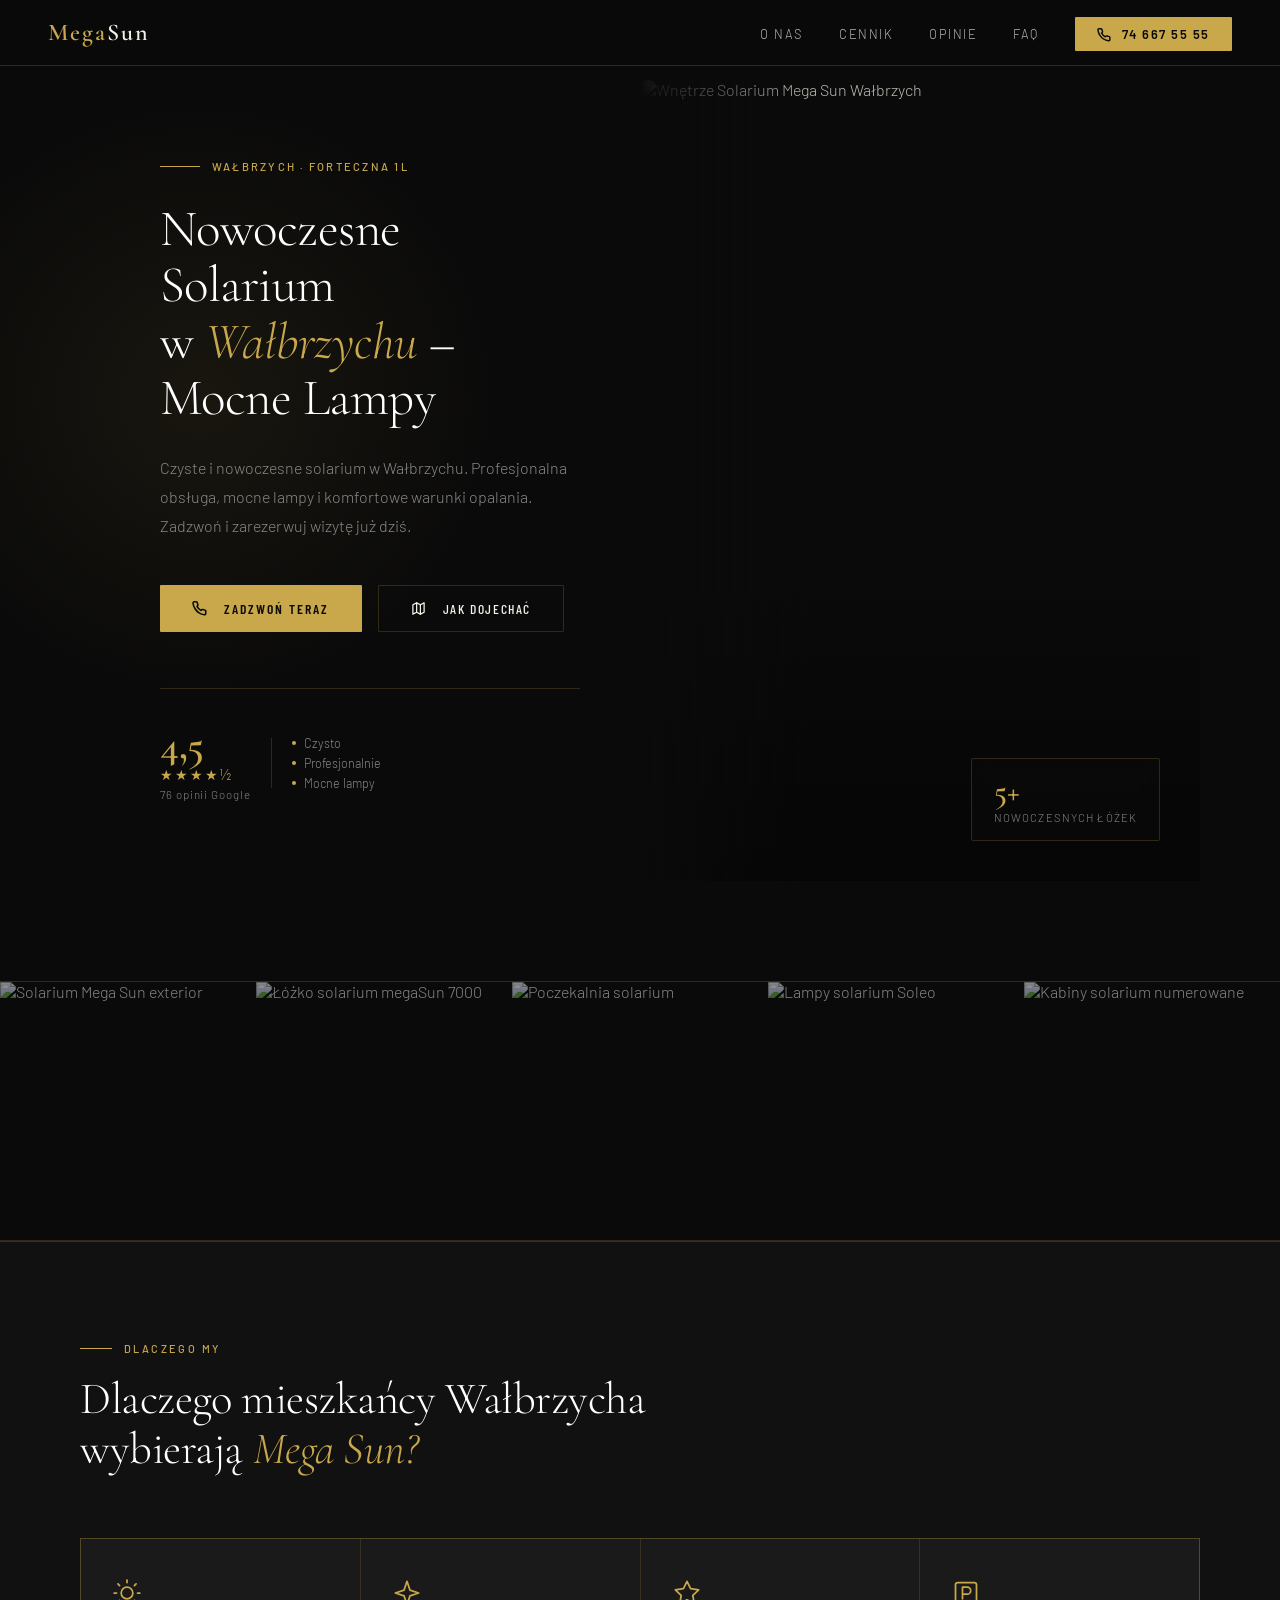
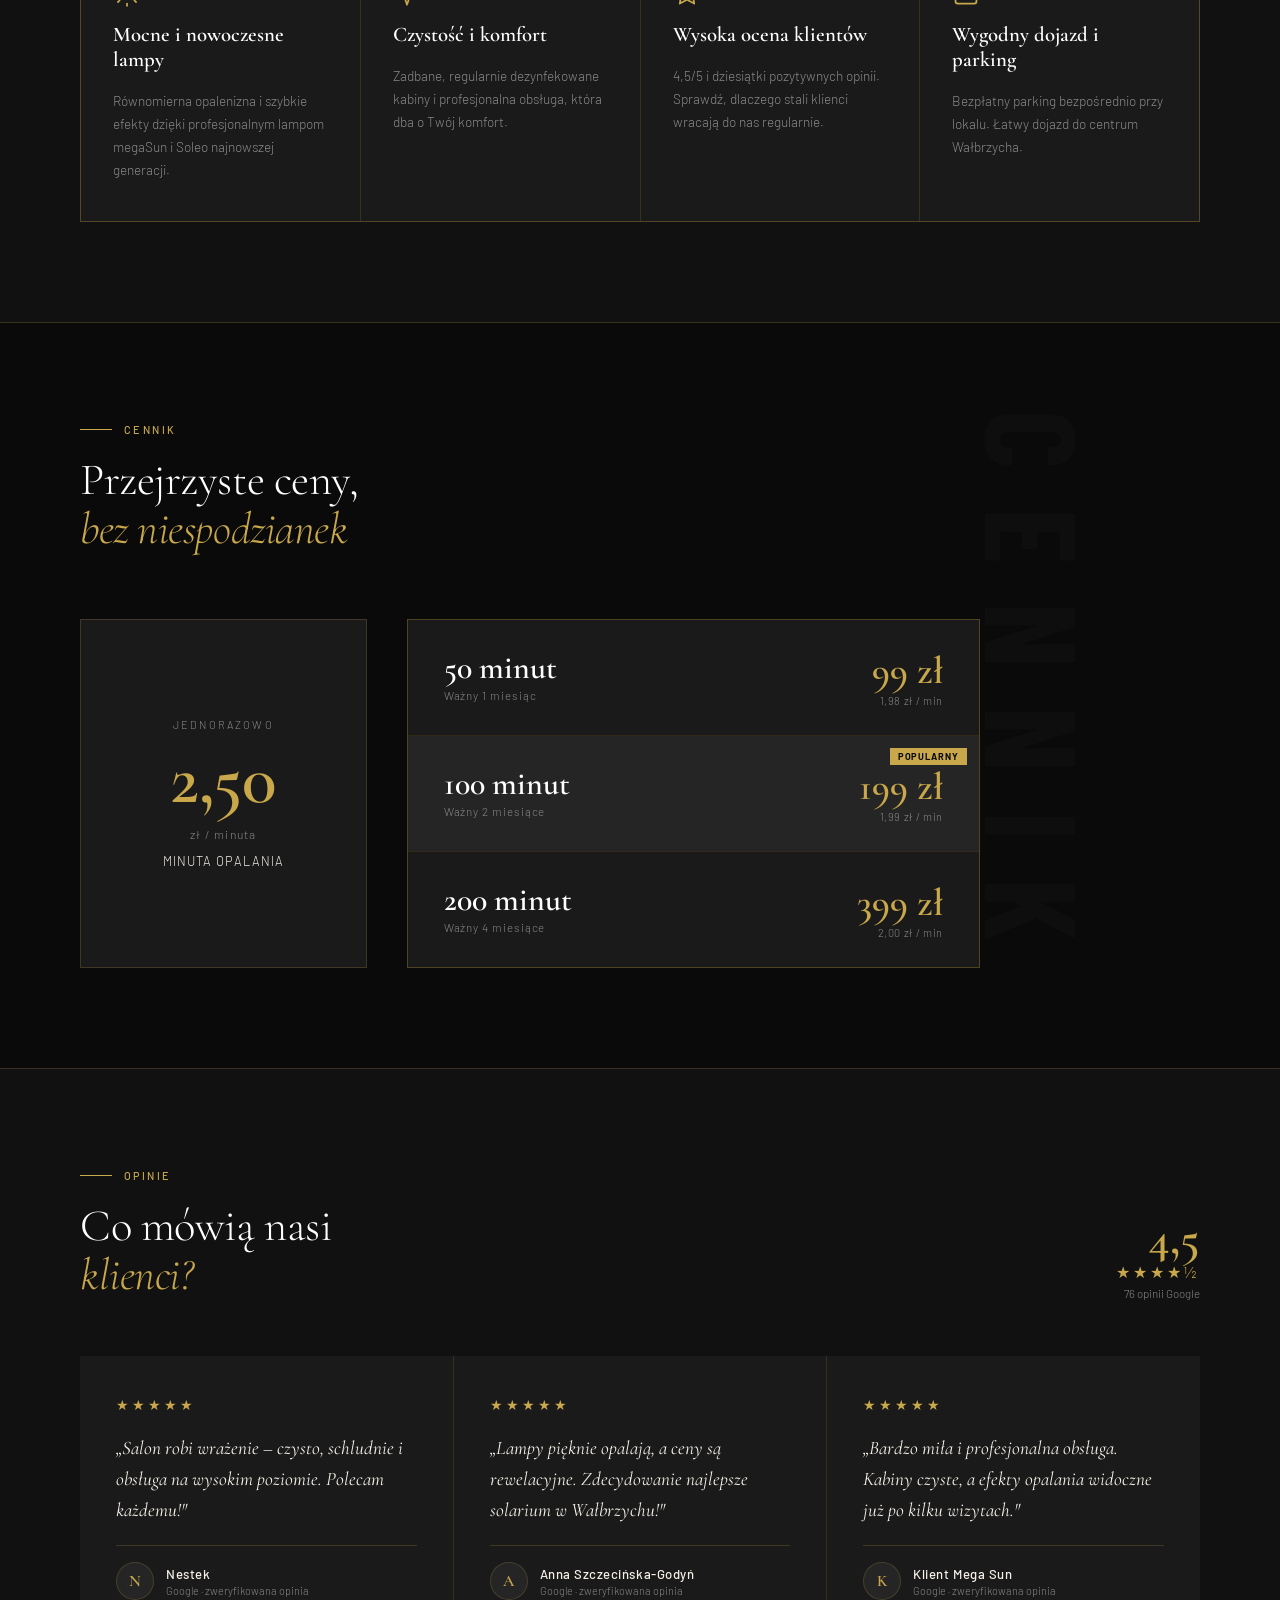
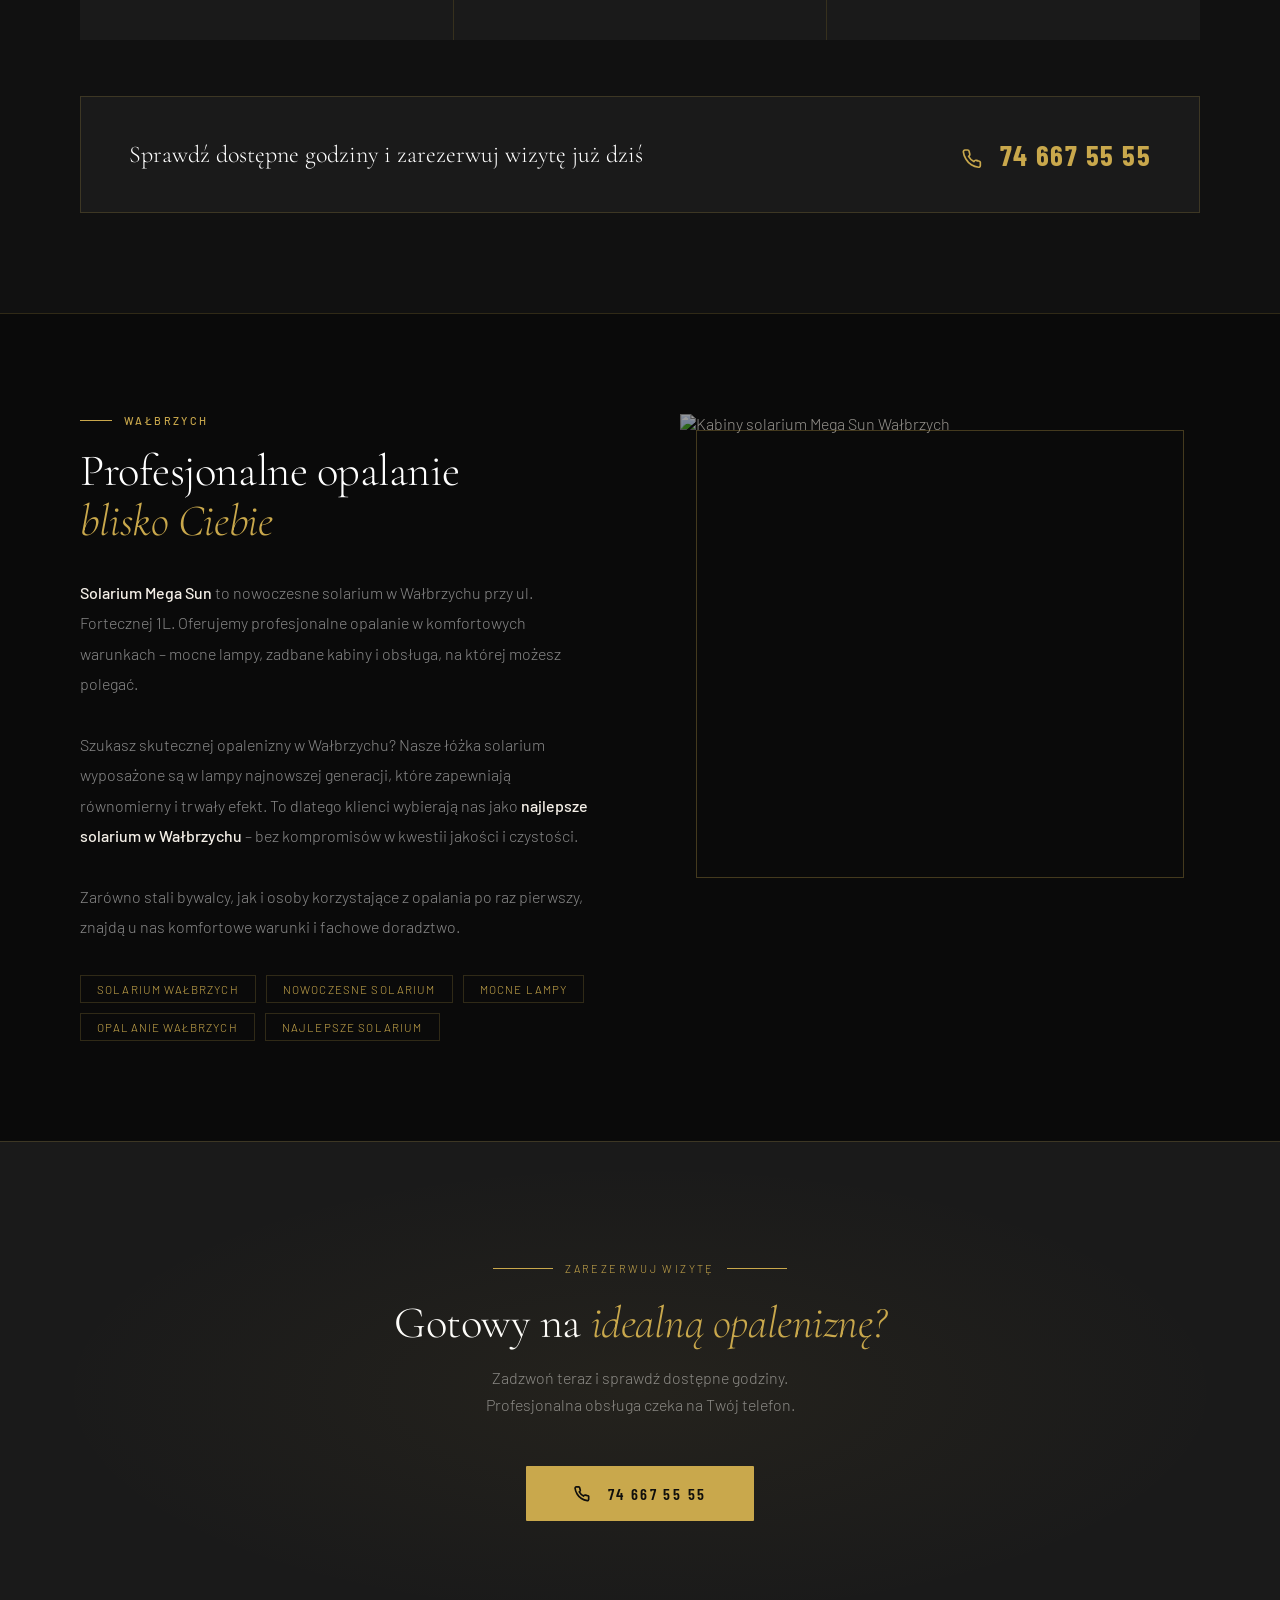
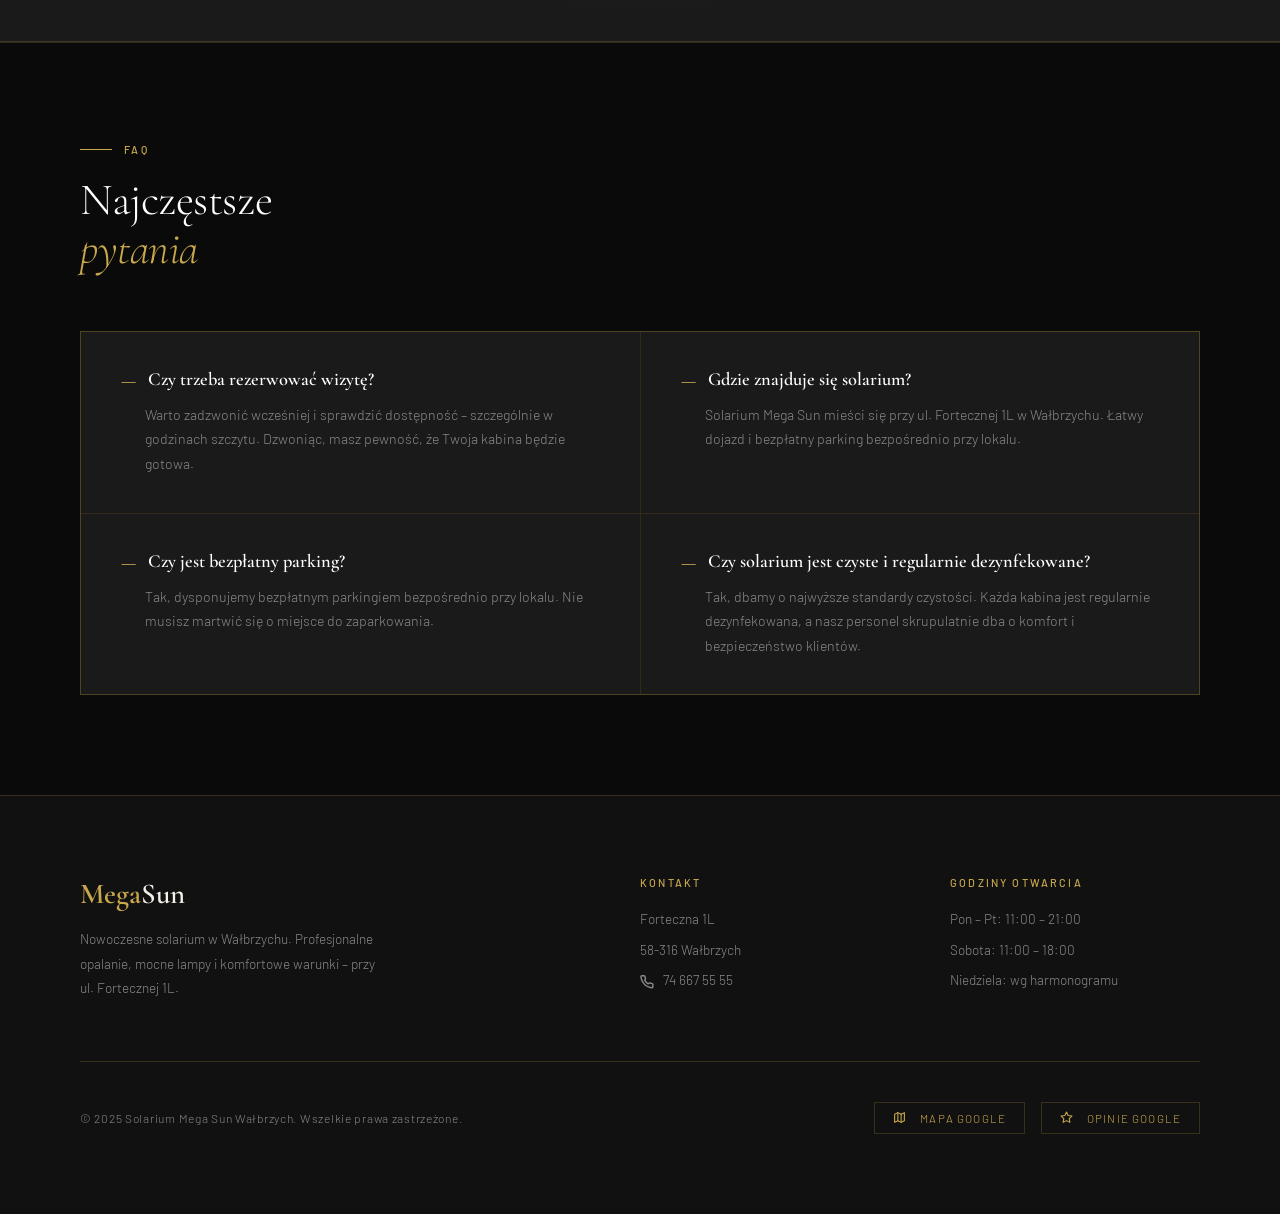
==== commit 889a7497: "Rename solarium-megasun-github-2.html to index.html" ====
--- a/index.html
+++ b/index.html
@@ -35,6 +35,20 @@
     overflow-x: hidden;
   }
 
+  
+  .icon {
+    display: inline-flex;
+    align-items: center;
+    justify-content: center;
+    width: 16px;
+    height: 16px;
+    vertical-align: middle;
+    flex-shrink: 0;
+  }
+  .icon svg { width: 100%; height: 100%; stroke: currentColor; }
+  .trust-icon svg { width: 28px; height: 28px; stroke: var(--gold); }
+  .trust-icon { display: flex; align-items: center; justify-content: flex-start; }
+
   /* ── NAV ── */
   nav {
     position: fixed;
@@ -1006,6 +1020,7 @@
     .gallery-strip-item:nth-child(3) { display: none; }
   }
 </style>
+<script src="https://unpkg.com/lucide@latest/dist/umd/lucide.min.js"></script>
 </head>
 <body>
 
@@ -1017,7 +1032,7 @@
     <li><a href="#pricing">Cennik</a></li>
     <li><a href="#reviews">Opinie</a></li>
     <li><a href="#faq">FAQ</a></li>
-    <li><a href="tel:746675555" class="nav-cta">📞 74 667 55 55</a></li>
+    <li><a href="tel:746675555" class="nav-cta"><svg xmlns="http://www.w3.org/2000/svg" width="14" height="14" viewBox="0 0 24 24" fill="none" stroke="currentColor" stroke-width="2.5" stroke-linecap="round" stroke-linejoin="round" style="vertical-align:middle;margin-right:6px"><path d="M22 16.92v3a2 2 0 0 1-2.18 2 19.79 19.79 0 0 1-8.63-3.07A19.5 19.5 0 0 1 4.69 12 19.79 19.79 0 0 1 1.61 3.42a2 2 0 0 1 1.99-2.18H6.6a2 2 0 0 1 2 1.72c.127.96.361 1.903.7 2.81a2 2 0 0 1-.45 2.11L7.91 8.77a16 16 0 0 0 6.29 6.29l.94-.94a2 2 0 0 1 2.11-.45c.907.339 1.85.573 2.81.7A2 2 0 0 1 22 16.92z"/></svg> 74 667 55 55</a></li>
   </ul>
 </nav>
 
@@ -1032,8 +1047,8 @@
     <h1>Nowoczesne Solarium<br>w <em>Wałbrzychu</em> –<br>Mocne Lampy</h1>
     <p class="hero-text">Czyste i nowoczesne solarium w Wałbrzychu. Profesjonalna obsługa, mocne lampy i komfortowe warunki opalania. Zadzwoń i zarezerwuj wizytę już dziś.</p>
     <div class="hero-btns">
-      <a href="tel:746675555" class="btn-primary">📞 Zadzwoń teraz</a>
-      <a href="https://maps.google.com/?q=Forteczna+1L,+Wałbrzych" target="_blank" class="btn-outline">🗺 Jak dojechać</a>
+      <a href="tel:746675555" class="btn-primary"><svg xmlns="http://www.w3.org/2000/svg" width="15" height="15" viewBox="0 0 24 24" fill="none" stroke="currentColor" stroke-width="2.5" stroke-linecap="round" stroke-linejoin="round" style="vertical-align:middle;margin-right:7px"><path d="M22 16.92v3a2 2 0 0 1-2.18 2 19.79 19.79 0 0 1-8.63-3.07A19.5 19.5 0 0 1 4.69 12 19.79 19.79 0 0 1 1.61 3.42a2 2 0 0 1 1.99-2.18H6.6a2 2 0 0 1 2 1.72c.127.96.361 1.903.7 2.81a2 2 0 0 1-.45 2.11L7.91 8.77a16 16 0 0 0 6.29 6.29l.94-.94a2 2 0 0 1 2.11-.45c.907.339 1.85.573 2.81.7A2 2 0 0 1 22 16.92z"/></svg> Zadzwoń teraz</a>
+      <a href="https://maps.google.com/?q=Forteczna+1L,+Wałbrzych" target="_blank" class="btn-outline"><svg xmlns="http://www.w3.org/2000/svg" width="15" height="15" viewBox="0 0 24 24" fill="none" stroke="currentColor" stroke-width="2" stroke-linecap="round" stroke-linejoin="round" style="vertical-align:middle;margin-right:7px"><polygon points="3 6 9 3 15 6 21 3 21 18 15 21 9 18 3 21"/><line x1="9" y1="3" x2="9" y2="18"/><line x1="15" y1="6" x2="15" y2="21"/></svg> Jak dojechać</a>
     </div>
     <div class="hero-badges">
       <div class="badge-rating">
@@ -1078,22 +1093,22 @@
   </div>
   <div class="trust-grid">
     <div class="trust-card">
-      <div class="trust-icon">☀️</div>
+      <div class="trust-icon"><svg xmlns="http://www.w3.org/2000/svg" width="28" height="28" viewBox="0 0 24 24" fill="none" stroke="#c9a84c" stroke-width="1.5" stroke-linecap="round" stroke-linejoin="round"><circle cx="12" cy="12" r="5"/><line x1="12" y1="1" x2="12" y2="3"/><line x1="12" y1="21" x2="12" y2="23"/><line x1="4.22" y1="4.22" x2="5.64" y2="5.64"/><line x1="18.36" y1="18.36" x2="19.78" y2="19.78"/><line x1="1" y1="12" x2="3" y2="12"/><line x1="21" y1="12" x2="23" y2="12"/><line x1="4.22" y1="19.78" x2="5.64" y2="18.36"/><line x1="18.36" y1="5.64" x2="19.78" y2="4.22"/></svg></div>
       <div class="trust-title">Mocne i nowoczesne lampy</div>
       <div class="trust-desc">Równomierna opalenizna i szybkie efekty dzięki profesjonalnym lampom megaSun i Soleo najnowszej generacji.</div>
     </div>
     <div class="trust-card">
-      <div class="trust-icon">✨</div>
+      <div class="trust-icon"><svg xmlns="http://www.w3.org/2000/svg" width="28" height="28" viewBox="0 0 24 24" fill="none" stroke="#c9a84c" stroke-width="1.5" stroke-linecap="round" stroke-linejoin="round"><path d="M12 2L9.5 9.5 2 12l7.5 2.5L12 22l2.5-7.5L22 12l-7.5-2.5z"/></svg></div>
       <div class="trust-title">Czystość i komfort</div>
       <div class="trust-desc">Zadbane, regularnie dezynfekowane kabiny i profesjonalna obsługa, która dba o Twój komfort.</div>
     </div>
     <div class="trust-card">
-      <div class="trust-icon">⭐</div>
+      <div class="trust-icon"><svg xmlns="http://www.w3.org/2000/svg" width="28" height="28" viewBox="0 0 24 24" fill="none" stroke="#c9a84c" stroke-width="1.5" stroke-linecap="round" stroke-linejoin="round"><polygon points="12 2 15.09 8.26 22 9.27 17 14.14 18.18 21.02 12 17.77 5.82 21.02 7 14.14 2 9.27 8.91 8.26 12 2"/></svg></div>
       <div class="trust-title">Wysoka ocena klientów</div>
       <div class="trust-desc">4,5/5 i dziesiątki pozytywnych opinii. Sprawdź, dlaczego stali klienci wracają do nas regularnie.</div>
     </div>
     <div class="trust-card">
-      <div class="trust-icon">🅿️</div>
+      <div class="trust-icon"><svg xmlns="http://www.w3.org/2000/svg" width="28" height="28" viewBox="0 0 24 24" fill="none" stroke="#c9a84c" stroke-width="1.5" stroke-linecap="round" stroke-linejoin="round"><rect x="3" y="3" width="18" height="18" rx="2"/><path d="M9 17V7h4a3 3 0 0 1 0 6H9"/></svg></div>
       <div class="trust-title">Wygodny dojazd i parking</div>
       <div class="trust-desc">Bezpłatny parking bezpośrednio przy lokalu. Łatwy dojazd do centrum Wałbrzycha.</div>
     </div>
@@ -1201,7 +1216,7 @@
   </div>
   <div class="reviews-cta">
     <div class="reviews-cta-text">Sprawdź dostępne godziny i zarezerwuj wizytę już dziś</div>
-    <a href="tel:746675555" class="reviews-cta-phone">📞 74 667 55 55</a>
+    <a href="tel:746675555" class="reviews-cta-phone"><svg xmlns="http://www.w3.org/2000/svg" width="20" height="20" viewBox="0 0 24 24" fill="none" stroke="currentColor" stroke-width="2" stroke-linecap="round" stroke-linejoin="round" style="vertical-align:middle;margin-right:10px"><path d="M22 16.92v3a2 2 0 0 1-2.18 2 19.79 19.79 0 0 1-8.63-3.07A19.5 19.5 0 0 1 4.69 12 19.79 19.79 0 0 1 1.61 3.42a2 2 0 0 1 1.99-2.18H6.6a2 2 0 0 1 2 1.72c.127.96.361 1.903.7 2.81a2 2 0 0 1-.45 2.11L7.91 8.77a16 16 0 0 0 6.29 6.29l.94-.94a2 2 0 0 1 2.11-.45c.907.339 1.85.573 2.81.7A2 2 0 0 1 22 16.92z"/></svg> 74 667 55 55</a>
   </div>
 </section>
 
@@ -1236,7 +1251,7 @@
   <div class="cta-full-eyebrow"><span>Zarezerwuj wizytę</span></div>
   <h2>Gotowy na <em>idealną opaleniznę?</em></h2>
   <p class="cta-full-sub">Zadzwoń teraz i sprawdź dostępne godziny.<br>Profesjonalna obsługa czeka na Twój telefon.</p>
-  <a href="tel:746675555" class="btn-primary" style="font-size:1rem;padding:18px 48px;">📞 74 667 55 55</a>
+  <a href="tel:746675555" class="btn-primary" style="font-size:1rem;padding:18px 48px;"><svg xmlns="http://www.w3.org/2000/svg" width="16" height="16" viewBox="0 0 24 24" fill="none" stroke="currentColor" stroke-width="2.5" stroke-linecap="round" stroke-linejoin="round" style="vertical-align:middle;margin-right:8px"><path d="M22 16.92v3a2 2 0 0 1-2.18 2 19.79 19.79 0 0 1-8.63-3.07A19.5 19.5 0 0 1 4.69 12 19.79 19.79 0 0 1 1.61 3.42a2 2 0 0 1 1.99-2.18H6.6a2 2 0 0 1 2 1.72c.127.96.361 1.903.7 2.81a2 2 0 0 1-.45 2.11L7.91 8.77a16 16 0 0 0 6.29 6.29l.94-.94a2 2 0 0 1 2.11-.45c.907.339 1.85.573 2.81.7A2 2 0 0 1 22 16.92z"/></svg> 74 667 55 55</a>
 </section>
 
 <!-- FAQ -->
@@ -1275,7 +1290,7 @@
       <ul class="footer-list">
         <li>Forteczna 1L</li>
         <li>58-316 Wałbrzych</li>
-        <li><a href="tel:746675555">📞 74 667 55 55</a></li>
+        <li><a href="tel:746675555"><svg xmlns="http://www.w3.org/2000/svg" width="14" height="14" viewBox="0 0 24 24" fill="none" stroke="currentColor" stroke-width="2.5" stroke-linecap="round" stroke-linejoin="round" style="vertical-align:middle;margin-right:6px"><path d="M22 16.92v3a2 2 0 0 1-2.18 2 19.79 19.79 0 0 1-8.63-3.07A19.5 19.5 0 0 1 4.69 12 19.79 19.79 0 0 1 1.61 3.42a2 2 0 0 1 1.99-2.18H6.6a2 2 0 0 1 2 1.72c.127.96.361 1.903.7 2.81a2 2 0 0 1-.45 2.11L7.91 8.77a16 16 0 0 0 6.29 6.29l.94-.94a2 2 0 0 1 2.11-.45c.907.339 1.85.573 2.81.7A2 2 0 0 1 22 16.92z"/></svg> 74 667 55 55</a></li>
       </ul>
     </div>
     <div>
@@ -1290,15 +1305,15 @@
   <div class="footer-bottom">
     <div class="footer-copy">© 2025 Solarium Mega Sun Wałbrzych. Wszelkie prawa zastrzeżone.</div>
     <div style="display:flex;gap:16px;flex-wrap:wrap;">
-      <a href="https://maps.google.com/?q=Forteczna+1L,+Wałbrzych" target="_blank" class="footer-google">🗺 Mapa Google</a>
-      <a href="https://www.google.com/search?q=Solarium+Mega+Sun+Wałbrzych" target="_blank" class="footer-google">⭐ Opinie Google</a>
+      <a href="https://maps.google.com/?q=Forteczna+1L,+Wałbrzych" target="_blank" class="footer-google"><svg xmlns="http://www.w3.org/2000/svg" width="13" height="13" viewBox="0 0 24 24" fill="none" stroke="currentColor" stroke-width="2" stroke-linecap="round" stroke-linejoin="round" style="vertical-align:middle;margin-right:6px"><polygon points="3 6 9 3 15 6 21 3 21 18 15 21 9 18 3 21"/><line x1="9" y1="3" x2="9" y2="18"/><line x1="15" y1="6" x2="15" y2="21"/></svg> Mapa Google</a>
+      <a href="https://www.google.com/search?q=Solarium+Mega+Sun+Wałbrzych" target="_blank" class="footer-google"><svg xmlns="http://www.w3.org/2000/svg" width="13" height="13" viewBox="0 0 24 24" fill="none" stroke="currentColor" stroke-width="2" stroke-linecap="round" stroke-linejoin="round" style="vertical-align:middle;margin-right:6px"><polygon points="12 2 15.09 8.26 22 9.27 17 14.14 18.18 21.02 12 17.77 5.82 21.02 7 14.14 2 9.27 8.91 8.26 12 2"/></svg> Opinie Google</a>
     </div>
   </div>
 </footer>
 
 <!-- MOBILE STICKY CTA -->
 <div class="mobile-cta">
-  <a href="tel:746675555">📞 Zadzwoń teraz – 74 667 55 55</a>
+  <a href="tel:746675555"><svg xmlns="http://www.w3.org/2000/svg" width="16" height="16" viewBox="0 0 24 24" fill="none" stroke="currentColor" stroke-width="2.5" stroke-linecap="round" stroke-linejoin="round" style="vertical-align:middle;margin-right:8px"><path d="M22 16.92v3a2 2 0 0 1-2.18 2 19.79 19.79 0 0 1-8.63-3.07A19.5 19.5 0 0 1 4.69 12 19.79 19.79 0 0 1 1.61 3.42a2 2 0 0 1 1.99-2.18H6.6a2 2 0 0 1 2 1.72c.127.96.361 1.903.7 2.81a2 2 0 0 1-.45 2.11L7.91 8.77a16 16 0 0 0 6.29 6.29l.94-.94a2 2 0 0 1 2.11-.45c.907.339 1.85.573 2.81.7A2 2 0 0 1 22 16.92z"/></svg> Zadzwoń teraz – 74 667 55 55</a>
 </div>
 
 <script>
